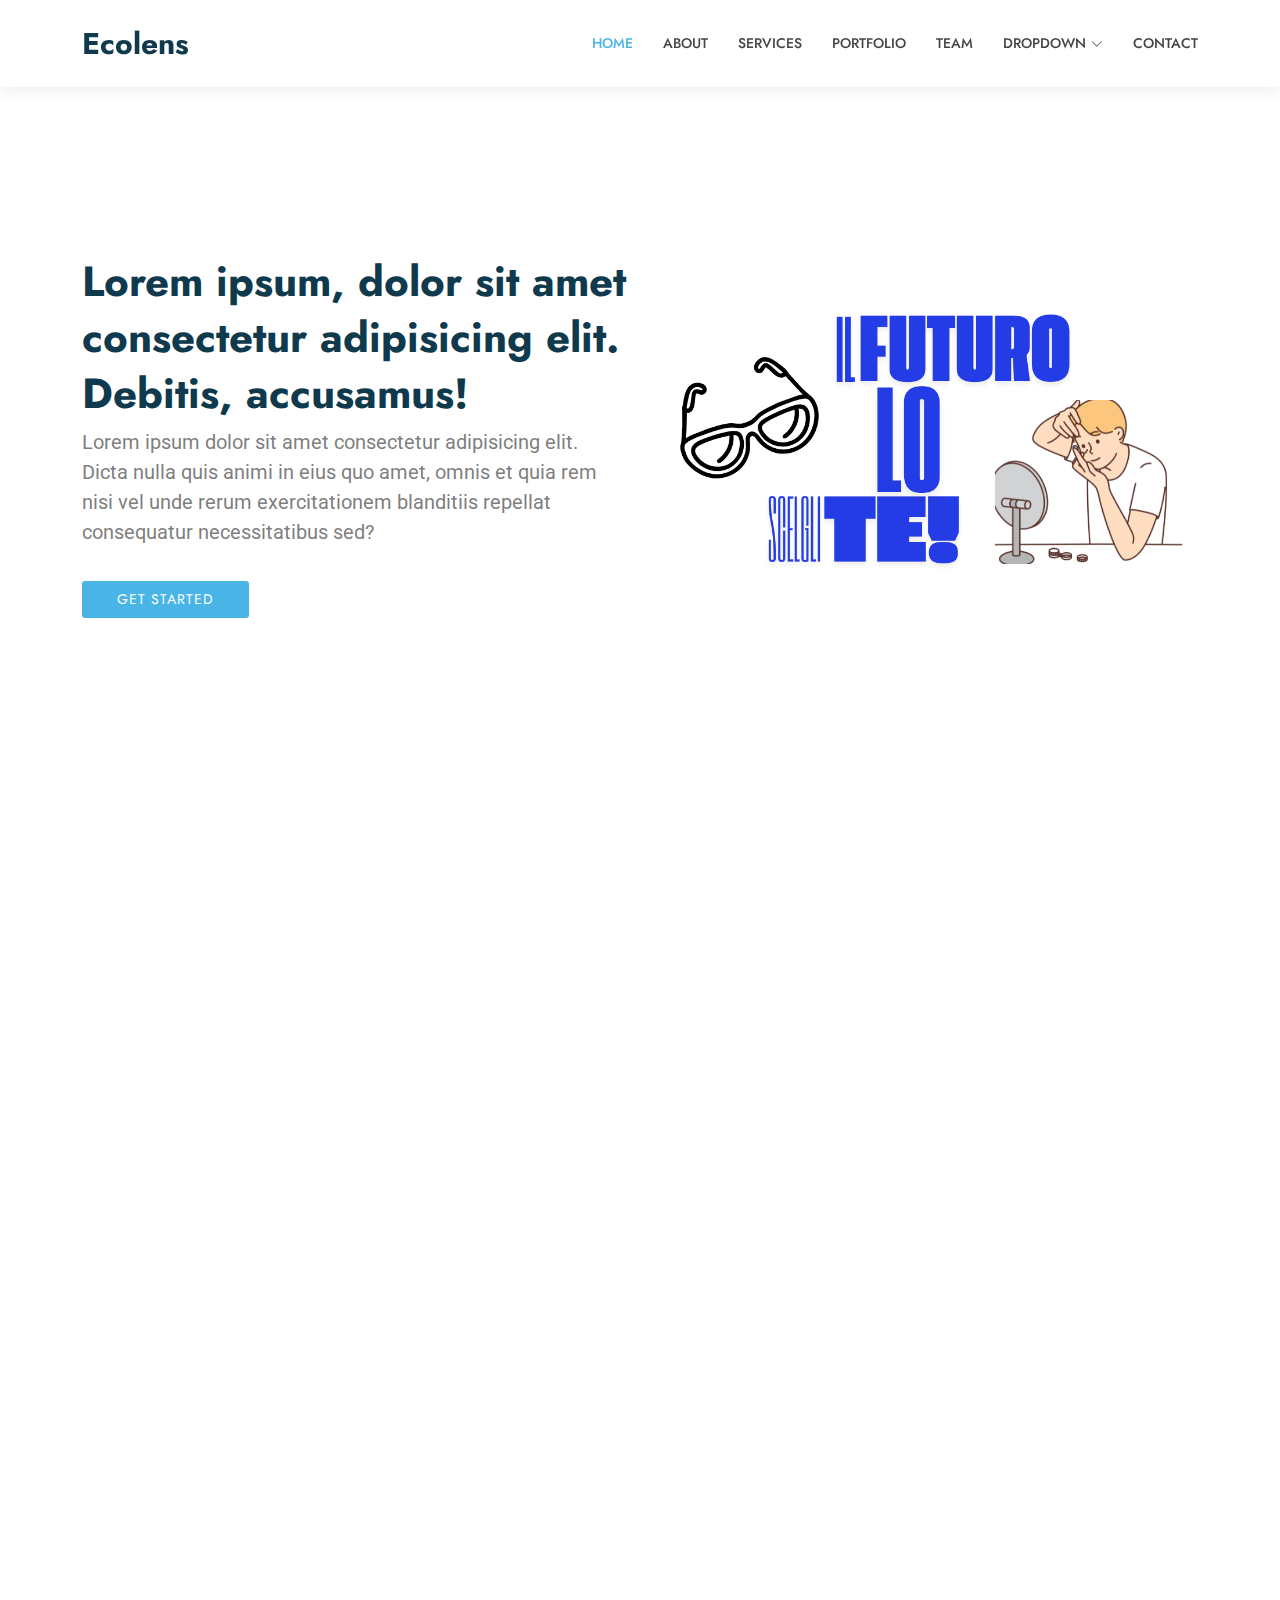
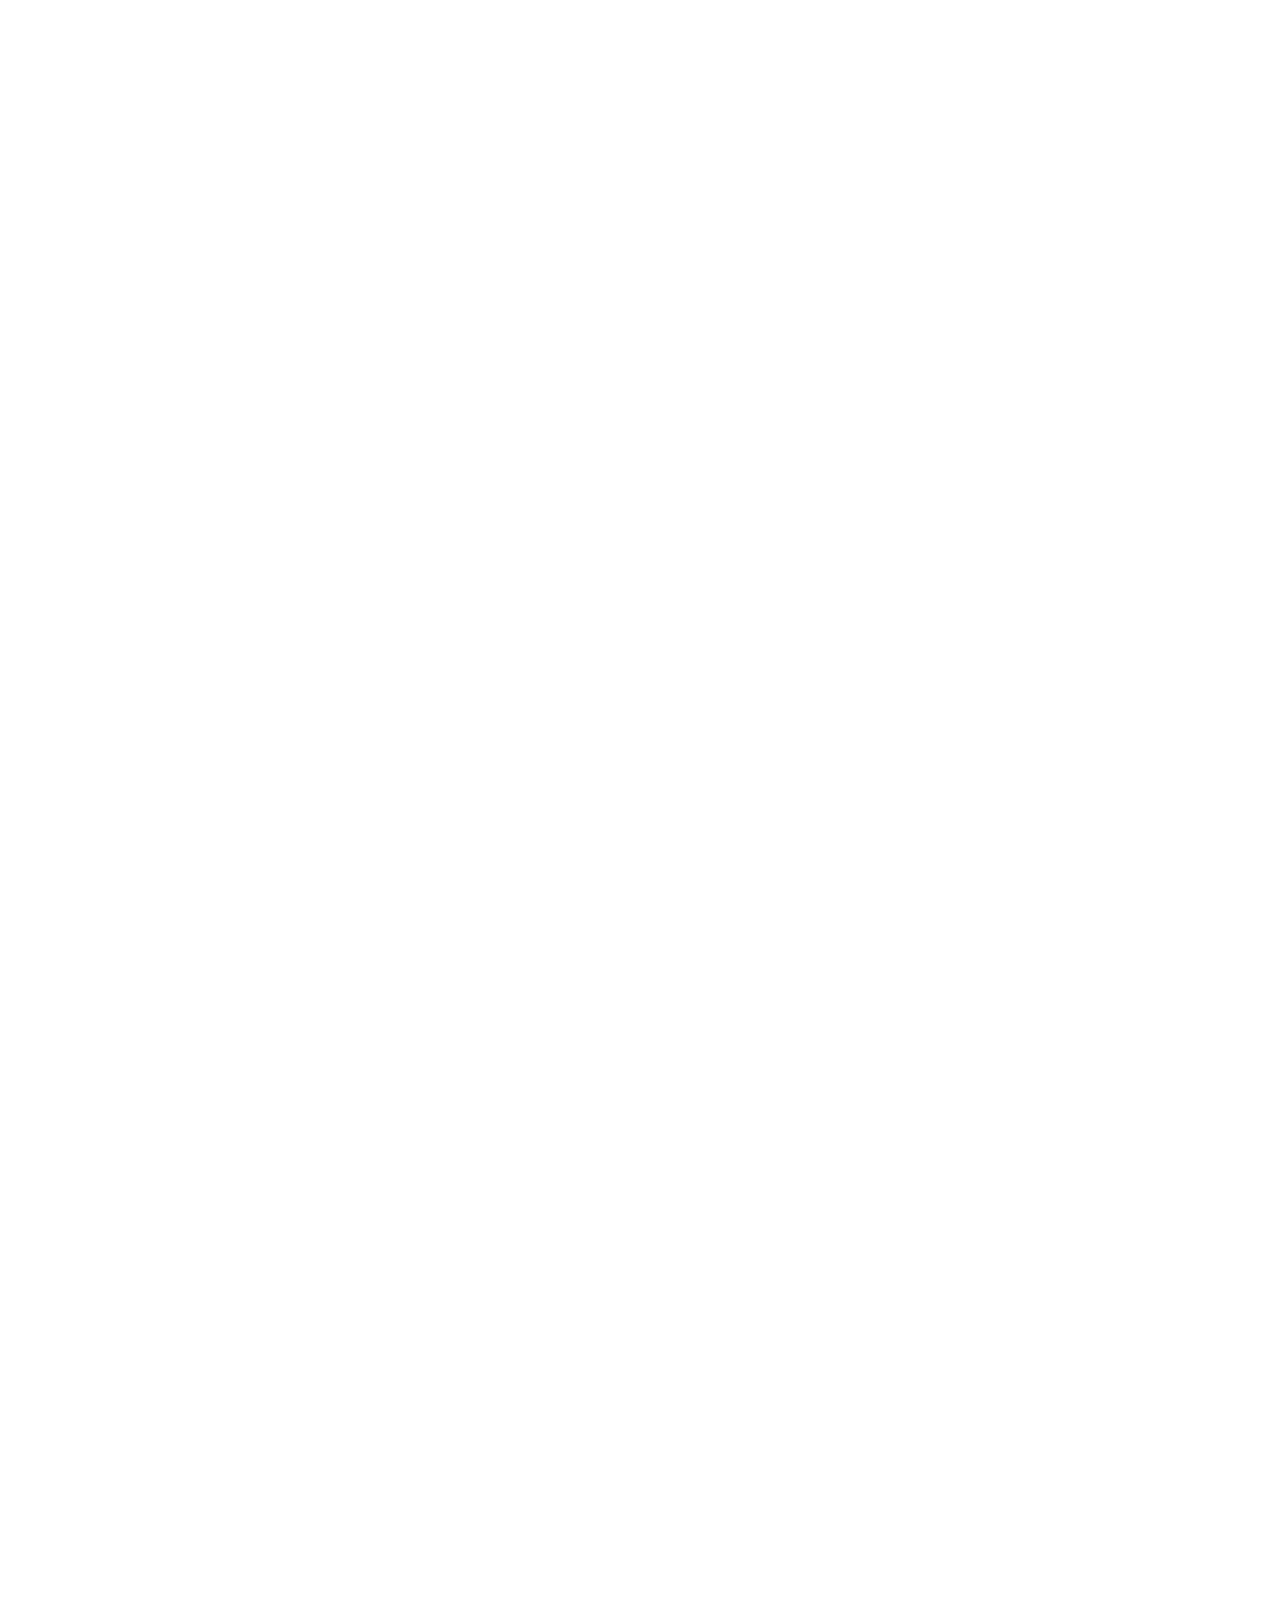
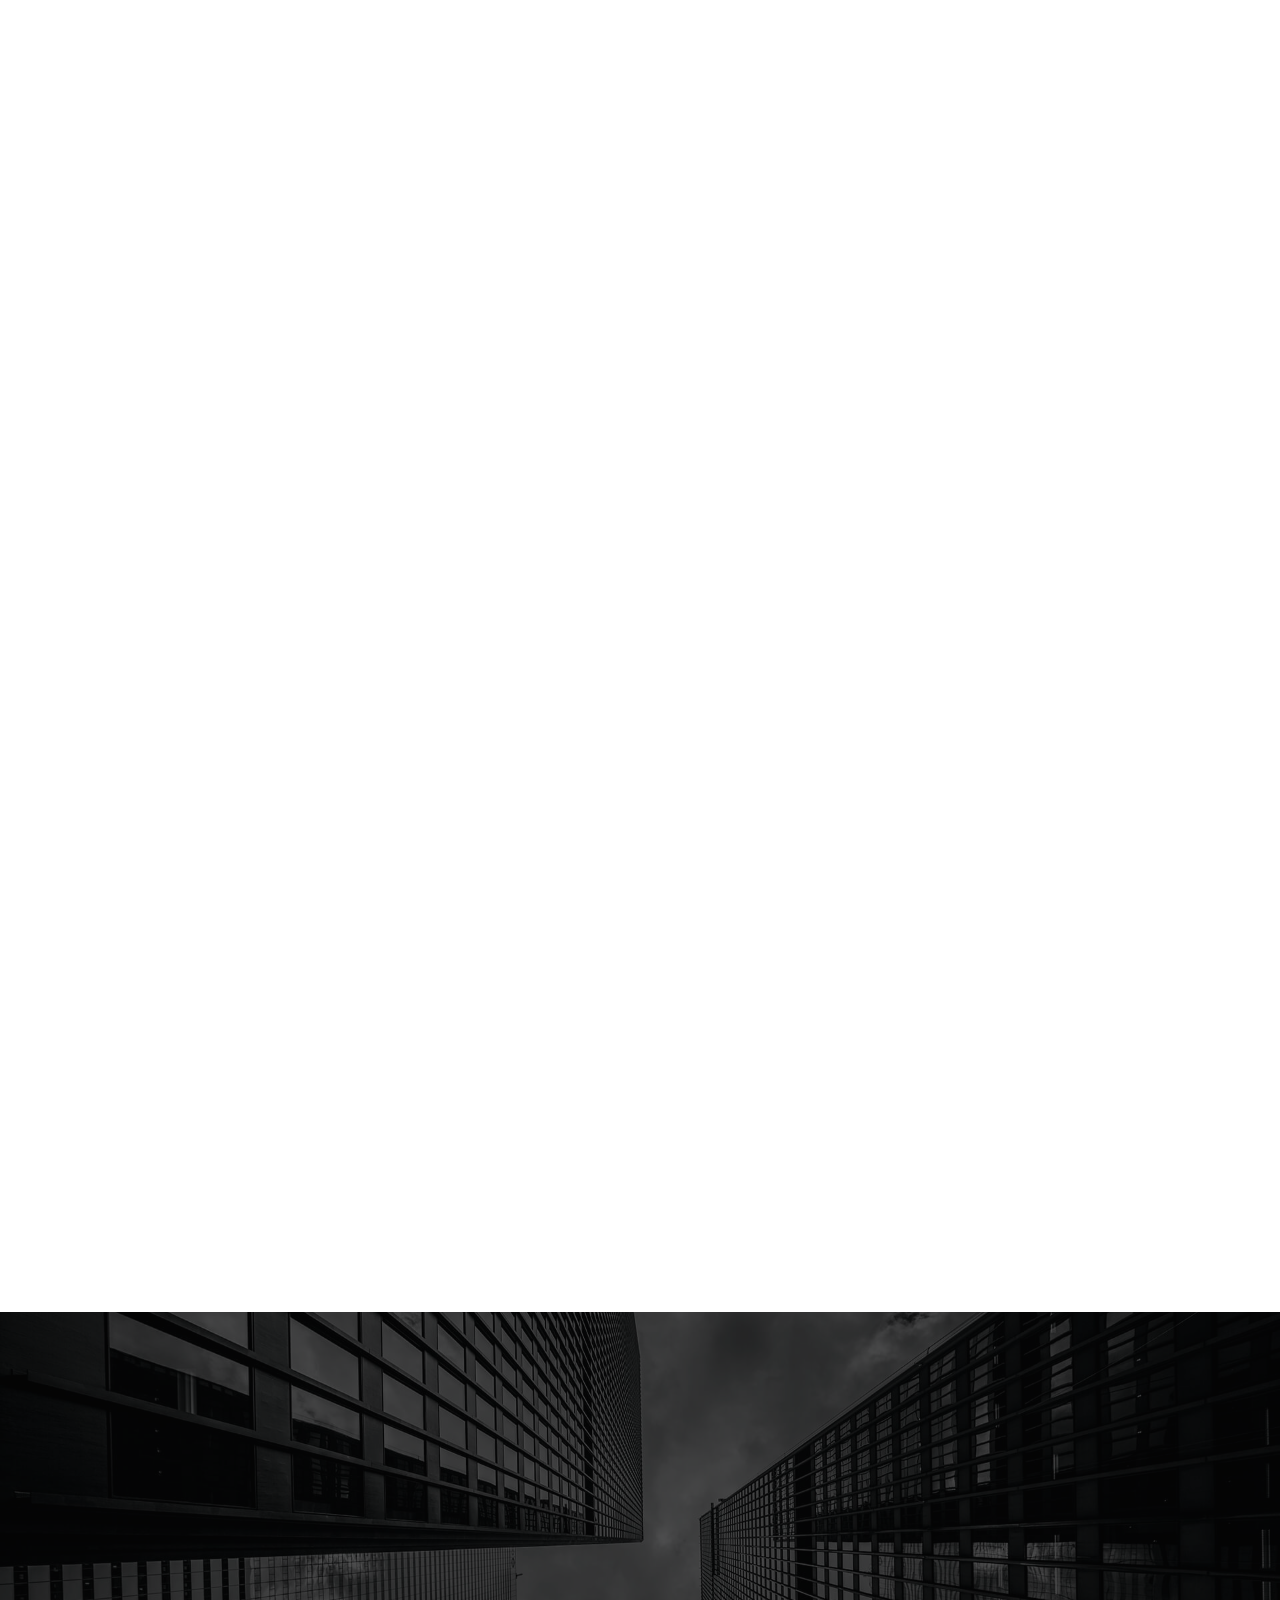
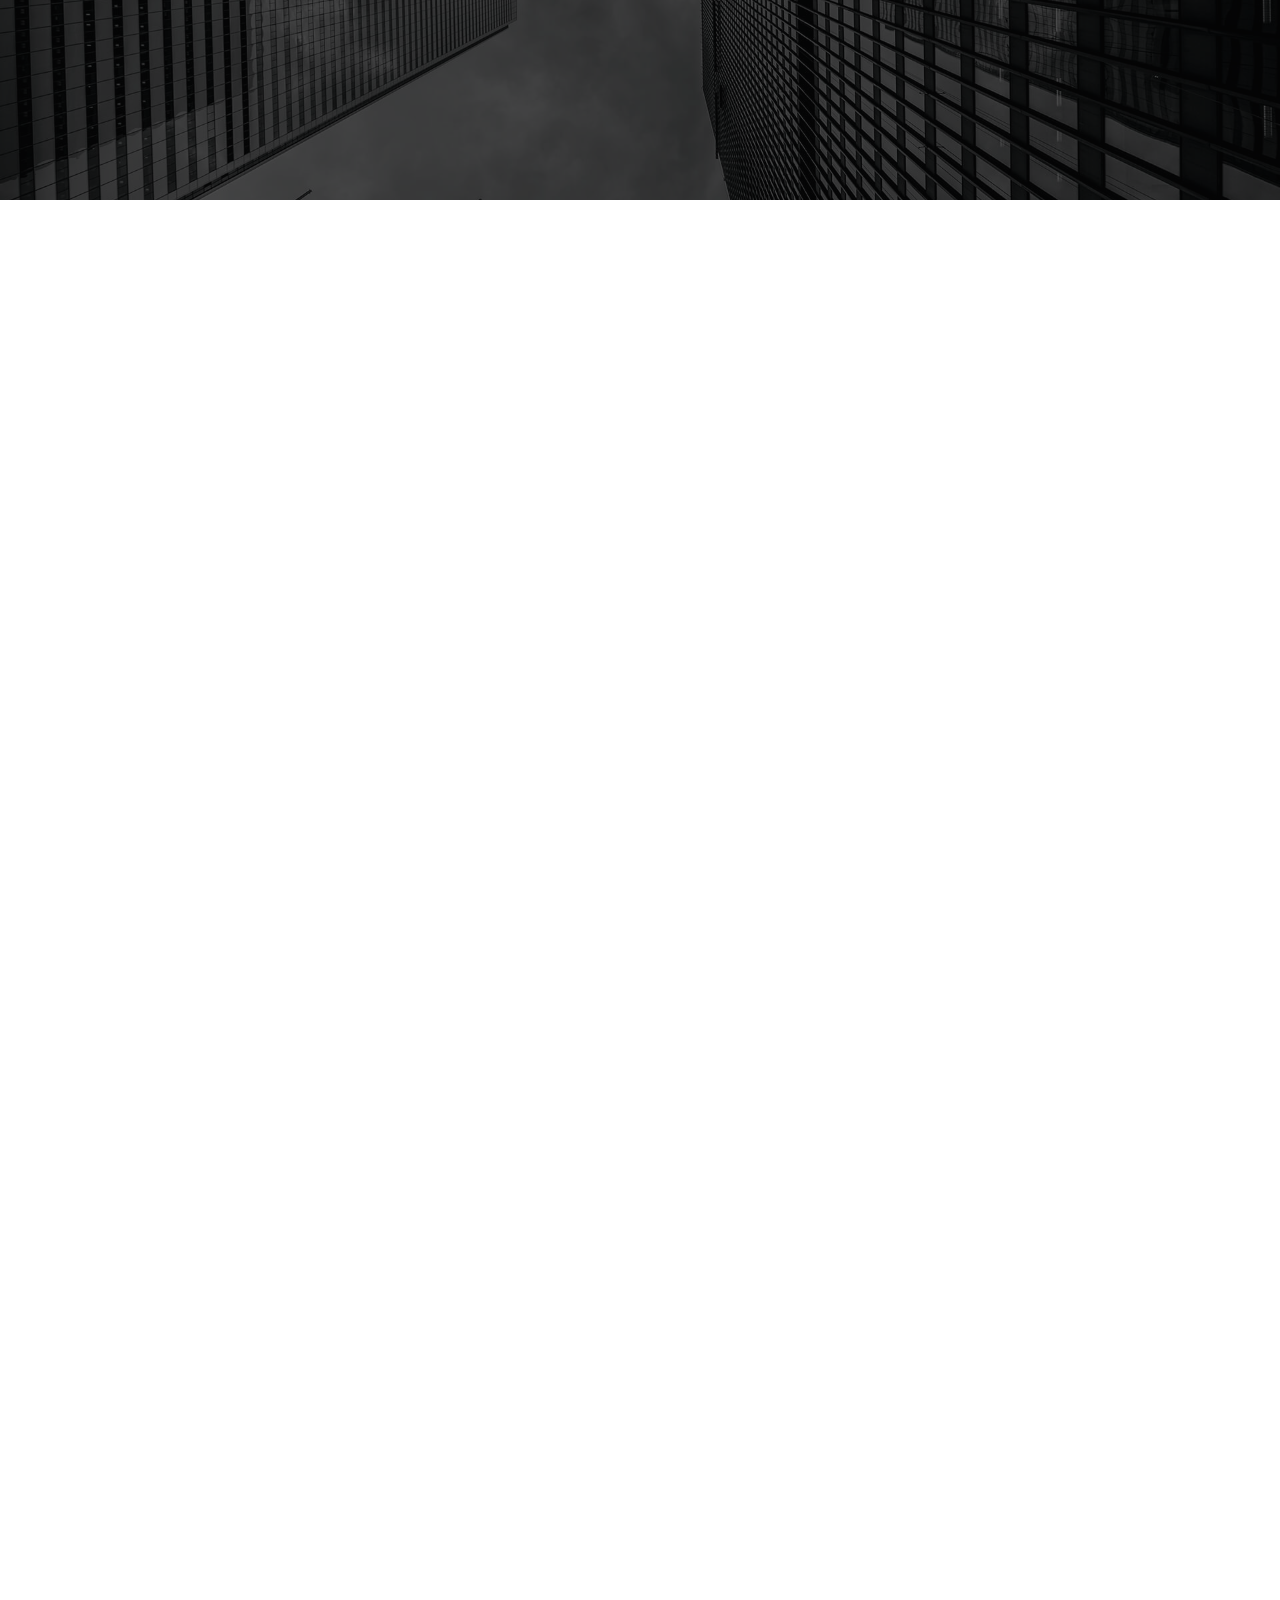
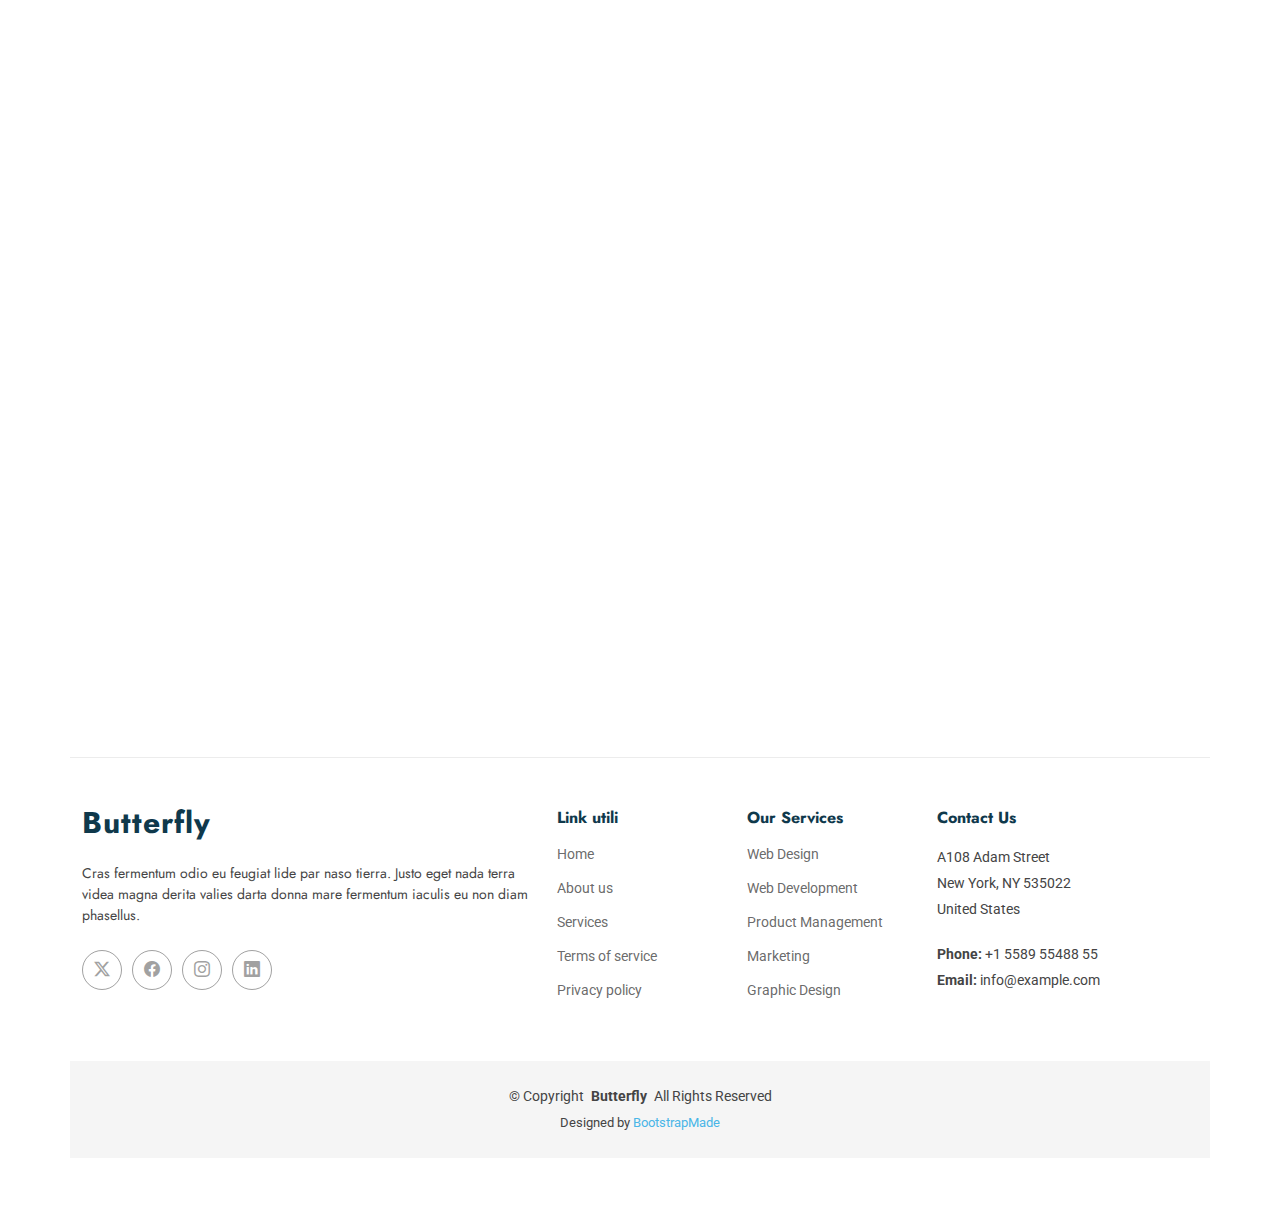
==== index.html @ f714692c "modifica destinazione" ====
<!DOCTYPE html>
<html lang="it">

<head>
  <meta charset="utf-8">
  <meta content="width=device-width, initial-scale=1.0" name="viewport">
  <title>Ecolens Keeper</title>
  <meta name="description" content="">
  <meta name="keywords" content="">

  <!-- Favicons -->
  <link href="assets/img/lenti.png" rel="icon">
  <link href="assets/img/apple-touch-icon.png" rel="apple-touch-icon">

  <!-- Fonts -->
  <link href="https://fonts.googleapis.com" rel="preconnect">
  <link href="https://fonts.gstatic.com" rel="preconnect" crossorigin>
  <link href="https://fonts.googleapis.com/css2?family=Roboto:ital,wght@0,100;0,300;0,400;0,500;0,700;0,900;1,100;1,300;1,400;1,500;1,700;1,900&family=Jost:ital,wght@0,100;0,200;0,300;0,400;0,500;0,600;0,700;0,800;0,900;1,100;1,200;1,300;1,400;1,500;1,600;1,700;1,800;1,900&display=swap" rel="stylesheet">

  <!-- Vendor CSS Files -->
  <link href="assets/vendor/bootstrap/css/bootstrap.min.css" rel="stylesheet">
  <link href="assets/vendor/bootstrap-icons/bootstrap-icons.css" rel="stylesheet">
  <link href="assets/vendor/aos/aos.css" rel="stylesheet">
  <link href="assets/vendor/glightbox/css/glightbox.min.css" rel="stylesheet">
  <link href="assets/vendor/swiper/swiper-bundle.min.css" rel="stylesheet">

  <!-- Main CSS File -->
  <link href="assets/css/main.css" rel="stylesheet">

  <!-- =======================================================
  * Template Name: Butterfly
  * Template URL: https://bootstrapmade.com/butterfly-free-bootstrap-theme/
  * Updated: Aug 07 2024 with Bootstrap v5.3.3
  * Author: BootstrapMade.com
  * License: https://bootstrapmade.com/license/
  ======================================================== -->

  
</head>

<body class="index-page">

  <header id="header" class="header d-flex align-items-center sticky-top">
    <div class="container-fluid container-xl position-relative d-flex align-items-center justify-content-between">

      <a href="index.html" class="logo d-flex align-items-center">
        <!-- img src="assets/img/ECOLENS (1000 x 1000 px).png" alt="" -->
        <!-- Uncomment the line below if you also wish to use text logo -->
        <h1 class="sitename">Ecolens</h1>
      </a>

      <nav id="navmenu" class="navmenu">
        <ul>
          <li><a href="#hero" class="active">Home</a></li>
          <li><a href="#about">About</a></li>
          <li><a href="#services">Services</a></li>
          <li><a href="#portfolio">Portfolio</a></li>
          <li><a href="#team">Team</a></li>
          <li class="dropdown"><a href="#"><span>Dropdown</span> <i class="bi bi-chevron-down toggle-dropdown"></i></a>
            <ul>
              <li><a href="#">Dropdown 1</a></li>
              <li class="dropdown"><a href="#"><span>Deep Dropdown</span> <i class="bi bi-chevron-down toggle-dropdown"></i></a>
                <ul>
                  <li><a href="#">Deep Dropdown 1</a></li>
                  <li><a href="#">Deep Dropdown 2</a></li>
                  <li><a href="#">Deep Dropdown 3</a></li>
                  <li><a href="#">Deep Dropdown 4</a></li>
                  <li><a href="#">Deep Dropdown 5</a></li>
                </ul>
              </li>
              <li><a href="#">Dropdown 2</a></li>
              <li><a href="#">Dropdown 3</a></li>
              <li><a href="#">Dropdown 4</a></li>
            </ul>
          </li>
          <li><a href="#contact">Contact</a></li>
        </ul>
        <i class="mobile-nav-toggle d-xl-none bi bi-list"></i>
      </nav>

    </div>
  </header>

  <main class="main">

    <!-- Hero Section -->
    <section id="hero" class="hero section light-background">

      <div class="container">
        <div class="row gy-4">
          <div class="col-lg-6 order-2 order-lg-1 d-flex flex-column justify-content-center text-center text-md-start" data-aos="fade-up">
            <img src="" alt="">
            <h2>Lorem ipsum, dolor sit amet consectetur adipisicing elit. Debitis, accusamus!</h2>
            <p>Lorem ipsum dolor sit amet consectetur adipisicing elit. Dicta nulla quis animi in eius quo amet, omnis et quia rem nisi vel unde rerum exercitationem blanditiis repellat consequatur necessitatibus sed?</p>
            <div class="d-flex mt-4 justify-content-center justify-content-md-start">
              <a href="#about" class="cta-btn">Get Started</a>
            </div>
          </div>
          <div class="col-lg-6 order-1 order-lg-2 hero-img" data-aos="zoom-out" data-aos-delay="100">
            <img src="assets/img/grafica1.png" class="img-fluid animated" alt="">
          </div>
        </div>
      </div>

    </section><!-- /Hero Section -->

    <!-- About Section -->
    <section id="about" class="about section">

      <div class="container">

        <div class="row gy-4">

          <div class="col-lg-6 position-relative" data-aos="fade-up" data-aos-delay="100">
            <img src="assets/img/about.jpg" class="img-fluid" alt="">
            <a href="https://www.youtube.com/watch?v=Y7f98aduVJ8" class="glightbox pulsating-play-btn"></a>
          </div>

          <div class="col-lg-6 ps-lg-4 content d-flex flex-column justify-content-center" data-aos="fade-up" data-aos-delay="200">
            <h3>About Us</h3>
            <p>
              Dolor iure expedita id fuga asperiores qui sunt consequatur minima. Quidem voluptas deleniti. Sit quia molestiae quia quas qui magnam itaque veritatis dolores. Corrupti totam ut eius incidunt reiciendis veritatis asperiores placeat.
            </p>
            <ul>
              <li>
                <i class="bi bi-chat-right-dots-fill"></i>
                <div>
                  <h5>Ullamco laboris nisi ut aliquip consequat</h5>
                  <p>Magni facilis facilis repellendus cum excepturi quaerat praesentium libre trade</p>
                </div>
              </li>
              <li>
                <i class="bi bi-handbag-fill"></i>
                <div>
                  <h5>Magnam soluta odio exercitationem reprehenderi</h5>
                  <p>Quo totam dolorum at pariatur aut distinctio dolorum laudantium illo direna pasata redi</p>
                </div>
              </li>
              <li>
                <i class="bi bi-plus-square-fill"></i>
                <div>
                  <h5>Voluptatem et qui exercitationem</h5>
                  <p>Et velit et eos maiores est tempora et quos dolorem autem tempora incidunt maxime veniam</p>
                </div>
              </li>
            </ul>
          </div>

        </div>

      </div>

    </section><!-- /About Section -->

    <!-- Stats Section -->
    <section id="stats" class="stats section light-background">

      <img src="assets/img/stats-bg.jpg" alt="" data-aos="fade-in">

      <div class="container position-relative" data-aos="fade-up" data-aos-delay="100">

        <div class="row gy-4">

          <div class="col-lg-3 col-md-6">
            <div class="stats-item text-center w-100 h-100">
              <span data-purecounter-start="0" data-purecounter-end="150000" data-purecounter-duration="1" class="purecounter"></span>
              <p>Lenti a contatto riciclate finora</p>
            </div>
          </div><!-- End Stats Item -->

          <div class="col-lg-3 col-md-6">
            <div class="stats-item text-center w-100 h-100">
              <span data-purecounter-start="0" data-purecounter-end="75" data-purecounter-duration="1" class="purecounter"></span>
              <p>Kg di plastica risparmiata</p>
            </div>
          </div><!-- End Stats Item -->

          <div class="col-lg-3 col-md-6">
            <div class="stats-item text-center w-100 h-100">
              <span data-purecounter-start="0" data-purecounter-end="50" data-purecounter-duration="1" class="purecounter"></span>
              <p>Kg di emissioni di CO₂ evitate</p>
            </div>
          </div><!-- End Stats Item -->

          <div class="col-lg-3 col-md-6">
            <div class="stats-item text-center w-100 h-100">
              <span data-purecounter-start="0" data-purecounter-end="2" data-purecounter-duration="1" class="purecounter"></span>
              <p>Progetti attivi Ecolens per salvaguardare il futuro</p>
            </div>
          </div><!-- End Stats Item -->

        </div>

      </div>

    </section><!-- /Stats Section -->

    <!-- Clients Section -->
    <section id="clients" class="clients section">

      <div class="container" data-aos="fade-up" data-aos-delay="100">

        <div class="row g-0 clients-wrap">

          <div class="col-xl-3 col-md-4 client-logo">
            <img src="assets/img/clients/client-1.png" class="img-fluid" alt="">
          </div><!-- End Client Item -->

          <div class="col-xl-3 col-md-4 client-logo">
            <img src="assets/img/clients/client-2.png" class="img-fluid" alt="">
          </div><!-- End Client Item -->

          <div class="col-xl-3 col-md-4 client-logo">
            <img src="assets/img/clients/client-3.png" class="img-fluid" alt="">
          </div><!-- End Client Item -->

          <div class="col-xl-3 col-md-4 client-logo">
            <img src="assets/img/clients/client-4.png" class="img-fluid" alt="">
          </div><!-- End Client Item -->

          <div class="col-xl-3 col-md-4 client-logo">
            <img src="assets/img/clients/client-5.png" class="img-fluid" alt="">
          </div><!-- End Client Item -->

          <div class="col-xl-3 col-md-4 client-logo">
            <img src="assets/img/clients/client-6.png" class="img-fluid" alt="">
          </div><!-- End Client Item -->

          <div class="col-xl-3 col-md-4 client-logo">
            <img src="assets/img/clients/client-7.png" class="img-fluid" alt="">
          </div><!-- End Client Item -->

          <div class="col-xl-3 col-md-4 client-logo">
            <img src="assets/img/clients/client-8.png" class="img-fluid" alt="">
          </div><!-- End Client Item -->

        </div>

      </div>

    </section><!-- /Clients Section -->

    <!-- Services Section -->
    <section id="services" class="services section light-background">

      <!-- Section Title -->
      <div class="container section-title" data-aos="fade-up">
        <h2>Services</h2>
        <p>Necessitatibus eius consequatur ex aliquid fuga eum quidem sint consectetur velit</p>
      </div><!-- End Section Title -->

      <div class="container">

        <div class="row gy-4">

          <div class="col-lg-4 col-md-6" data-aos="fade-up" data-aos-delay="100">
            <div class="service-item  position-relative">
              <div class="icon">
                <i class="bi bi-cash-stack" style="color: #0dcaf0;"></i>
              </div>
              <a href="service-details.html" class="stretched-link">
                <h3>Nesciunt Mete</h3>
              </a>
              <p>Provident nihil minus qui consequatur non omnis maiores. Eos accusantium minus dolores iure perferendis tempore et consequatur.</p>
            </div>
          </div><!-- End Service Item -->

          <div class="col-lg-4 col-md-6" data-aos="fade-up" data-aos-delay="200">
            <div class="service-item position-relative">
              <div class="icon">
                <i class="bi bi-calendar4-week" style="color: #fd7e14;"></i>
              </div>
              <a href="service-details.html" class="stretched-link">
                <h3>Eosle Commodi</h3>
              </a>
              <p>Ut autem aut autem non a. Sint sint sit facilis nam iusto sint. Libero corrupti neque eum hic non ut nesciunt dolorem.</p>
            </div>
          </div><!-- End Service Item -->

          <div class="col-lg-4 col-md-6" data-aos="fade-up" data-aos-delay="300">
            <div class="service-item position-relative">
              <div class="icon">
                <i class="bi bi-chat-text" style="color: #20c997;"></i>
              </div>
              <a href="service-details.html" class="stretched-link">
                <h3>Ledo Markt</h3>
              </a>
              <p>Ut excepturi voluptatem nisi sed. Quidem fuga consequatur. Minus ea aut. Vel qui id voluptas adipisci eos earum corrupti.</p>
            </div>
          </div><!-- End Service Item -->

          <div class="col-lg-4 col-md-6" data-aos="fade-up" data-aos-delay="400">
            <div class="service-item position-relative">
              <div class="icon">
                <i class="bi bi-credit-card-2-front" style="color: #df1529;"></i>
              </div>
              <a href="service-details.html" class="stretched-link">
                <h3>Asperiores Commodit</h3>
              </a>
              <p>Non et temporibus minus omnis sed dolor esse consequatur. Cupiditate sed error ea fuga sit provident adipisci neque.</p>
              <a href="service-details.html" class="stretched-link"></a>
            </div>
          </div><!-- End Service Item -->

          <div class="col-lg-4 col-md-6" data-aos="fade-up" data-aos-delay="500">
            <div class="service-item position-relative">
              <div class="icon">
                <i class="bi bi-globe" style="color: #6610f2;"></i>
              </div>
              <a href="service-details.html" class="stretched-link">
                <h3>Velit Doloremque</h3>
              </a>
              <p>Cumque et suscipit saepe. Est maiores autem enim facilis ut aut ipsam corporis aut. Sed animi at autem alias eius labore.</p>
              <a href="service-details.html" class="stretched-link"></a>
            </div>
          </div><!-- End Service Item -->

          <div class="col-lg-4 col-md-6" data-aos="fade-up" data-aos-delay="600">
            <div class="service-item position-relative">
              <div class="icon">
                <i class="bi bi-clock" style="color: #f3268c;"></i>
              </div>
              <a href="service-details.html" class="stretched-link">
                <h3>Dolori Architecto</h3>
              </a>
              <p>Hic molestias ea quibusdam eos. Fugiat enim doloremque aut neque non et debitis iure. Corrupti recusandae ducimus enim.</p>
              <a href="service-details.html" class="stretched-link"></a>
            </div>
          </div><!-- End Service Item -->

        </div>

      </div>

    </section><!-- /Services Section -->

    <!-- Portfolio Section -->
    <section id="portfolio" class="portfolio section">

      <!-- Section Title -->
      <div class="container section-title" data-aos="fade-up">
        <h2>Portfolio</h2>
        <p>Necessitatibus eius consequatur ex aliquid fuga eum quidem sint consectetur velit</p>
      </div><!-- End Section Title -->

      <div class="container">

        <div class="isotope-layout" data-default-filter="*" data-layout="masonry" data-sort="original-order">

          <ul class="portfolio-filters isotope-filters" data-aos="fade-up" data-aos-delay="100">
            <li data-filter="*" class="filter-active">All</li>
            <li data-filter=".filter-app">App</li>
            <li data-filter=".filter-product">Product</li>
            <li data-filter=".filter-branding">Branding</li>
            <li data-filter=".filter-books">Books</li>
          </ul><!-- End Portfolio Filters -->

          <div class="row gy-4 isotope-container" data-aos="fade-up" data-aos-delay="200">

            <div class="col-lg-4 col-md-6 portfolio-item isotope-item filter-app">
              <div class="portfolio-content h-100">
                <img src="assets/img/portfolio/app-1.jpg" class="img-fluid" alt="">
                <div class="portfolio-info">
                  <h4>App 1</h4>
                  <p>Lorem ipsum, dolor sit amet consectetur</p>
                  <a href="assets/img/portfolio/app-1.jpg" title="App 1" data-gallery="portfolio-gallery-app" class="glightbox preview-link"><i class="bi bi-zoom-in"></i></a>
                  <a href="portfolio-details.html" title="More Details" class="details-link"><i class="bi bi-link-45deg"></i></a>
                </div>
              </div>
            </div><!-- End Portfolio Item -->

            <div class="col-lg-4 col-md-6 portfolio-item isotope-item filter-product">
              <div class="portfolio-content h-100">
                <img src="assets/img/portfolio/product-1.jpg" class="img-fluid" alt="">
                <div class="portfolio-info">
                  <h4>Product 1</h4>
                  <p>Lorem ipsum, dolor sit amet consectetur</p>
                  <a href="assets/img/portfolio/product-1.jpg" title="Product 1" data-gallery="portfolio-gallery-product" class="glightbox preview-link"><i class="bi bi-zoom-in"></i></a>
                  <a href="portfolio-details.html" title="More Details" class="details-link"><i class="bi bi-link-45deg"></i></a>
                </div>
              </div>
            </div><!-- End Portfolio Item -->

            <div class="col-lg-4 col-md-6 portfolio-item isotope-item filter-branding">
              <div class="portfolio-content h-100">
                <img src="assets/img/portfolio/branding-1.jpg" class="img-fluid" alt="">
                <div class="portfolio-info">
                  <h4>Branding 1</h4>
                  <p>Lorem ipsum, dolor sit amet consectetur</p>
                  <a href="assets/img/portfolio/branding-1.jpg" title="Branding 1" data-gallery="portfolio-gallery-branding" class="glightbox preview-link"><i class="bi bi-zoom-in"></i></a>
                  <a href="portfolio-details.html" title="More Details" class="details-link"><i class="bi bi-link-45deg"></i></a>
                </div>
              </div>
            </div><!-- End Portfolio Item -->

            <div class="col-lg-4 col-md-6 portfolio-item isotope-item filter-books">
              <div class="portfolio-content h-100">
                <img src="assets/img/portfolio/books-1.jpg" class="img-fluid" alt="">
                <div class="portfolio-info">
                  <h4>Books 1</h4>
                  <p>Lorem ipsum, dolor sit amet consectetur</p>
                  <a href="assets/img/portfolio/books-1.jpg" title="Branding 1" data-gallery="portfolio-gallery-book" class="glightbox preview-link"><i class="bi bi-zoom-in"></i></a>
                  <a href="portfolio-details.html" title="More Details" class="details-link"><i class="bi bi-link-45deg"></i></a>
                </div>
              </div>
            </div><!-- End Portfolio Item -->

            <div class="col-lg-4 col-md-6 portfolio-item isotope-item filter-app">
              <div class="portfolio-content h-100">
                <img src="assets/img/portfolio/app-2.jpg" class="img-fluid" alt="">
                <div class="portfolio-info">
                  <h4>App 2</h4>
                  <p>Lorem ipsum, dolor sit amet consectetur</p>
                  <a href="assets/img/portfolio/app-2.jpg" title="App 2" data-gallery="portfolio-gallery-app" class="glightbox preview-link"><i class="bi bi-zoom-in"></i></a>
                  <a href="portfolio-details.html" title="More Details" class="details-link"><i class="bi bi-link-45deg"></i></a>
                </div>
              </div>
            </div><!-- End Portfolio Item -->

            <div class="col-lg-4 col-md-6 portfolio-item isotope-item filter-product">
              <div class="portfolio-content h-100">
                <img src="assets/img/portfolio/product-2.jpg" class="img-fluid" alt="">
                <div class="portfolio-info">
                  <h4>Product 2</h4>
                  <p>Lorem ipsum, dolor sit amet consectetur</p>
                  <a href="assets/img/portfolio/product-2.jpg" title="Product 2" data-gallery="portfolio-gallery-product" class="glightbox preview-link"><i class="bi bi-zoom-in"></i></a>
                  <a href="portfolio-details.html" title="More Details" class="details-link"><i class="bi bi-link-45deg"></i></a>
                </div>
              </div>
            </div><!-- End Portfolio Item -->

            <div class="col-lg-4 col-md-6 portfolio-item isotope-item filter-branding">
              <div class="portfolio-content h-100">
                <img src="assets/img/portfolio/branding-2.jpg" class="img-fluid" alt="">
                <div class="portfolio-info">
                  <h4>Branding 2</h4>
                  <p>Lorem ipsum, dolor sit amet consectetur</p>
                  <a href="assets/img/portfolio/branding-2.jpg" title="Branding 2" data-gallery="portfolio-gallery-branding" class="glightbox preview-link"><i class="bi bi-zoom-in"></i></a>
                  <a href="portfolio-details.html" title="More Details" class="details-link"><i class="bi bi-link-45deg"></i></a>
                </div>
              </div>
            </div><!-- End Portfolio Item -->

            <div class="col-lg-4 col-md-6 portfolio-item isotope-item filter-books">
              <div class="portfolio-content h-100">
                <img src="assets/img/portfolio/books-2.jpg" class="img-fluid" alt="">
                <div class="portfolio-info">
                  <h4>Books 2</h4>
                  <p>Lorem ipsum, dolor sit amet consectetur</p>
                  <a href="assets/img/portfolio/books-2.jpg" title="Branding 2" data-gallery="portfolio-gallery-book" class="glightbox preview-link"><i class="bi bi-zoom-in"></i></a>
                  <a href="portfolio-details.html" title="More Details" class="details-link"><i class="bi bi-link-45deg"></i></a>
                </div>
              </div>
            </div><!-- End Portfolio Item -->

            <div class="col-lg-4 col-md-6 portfolio-item isotope-item filter-app">
              <div class="portfolio-content h-100">
                <img src="assets/img/portfolio/app-3.jpg" class="img-fluid" alt="">
                <div class="portfolio-info">
                  <h4>App 3</h4>
                  <p>Lorem ipsum, dolor sit amet consectetur</p>
                  <a href="assets/img/portfolio/app-3.jpg" title="App 3" data-gallery="portfolio-gallery-app" class="glightbox preview-link"><i class="bi bi-zoom-in"></i></a>
                  <a href="portfolio-details.html" title="More Details" class="details-link"><i class="bi bi-link-45deg"></i></a>
                </div>
              </div>
            </div><!-- End Portfolio Item -->

            <div class="col-lg-4 col-md-6 portfolio-item isotope-item filter-product">
              <div class="portfolio-content h-100">
                <img src="assets/img/portfolio/product-3.jpg" class="img-fluid" alt="">
                <div class="portfolio-info">
                  <h4>Product 3</h4>
                  <p>Lorem ipsum, dolor sit amet consectetur</p>
                  <a href="assets/img/portfolio/product-3.jpg" title="Product 3" data-gallery="portfolio-gallery-product" class="glightbox preview-link"><i class="bi bi-zoom-in"></i></a>
                  <a href="portfolio-details.html" title="More Details" class="details-link"><i class="bi bi-link-45deg"></i></a>
                </div>
              </div>
            </div><!-- End Portfolio Item -->

            <div class="col-lg-4 col-md-6 portfolio-item isotope-item filter-branding">
              <div class="portfolio-content h-100">
                <img src="assets/img/portfolio/branding-3.jpg" class="img-fluid" alt="">
                <div class="portfolio-info">
                  <h4>Branding 3</h4>
                  <p>Lorem ipsum, dolor sit amet consectetur</p>
                  <a href="assets/img/portfolio/branding-3.jpg" title="Branding 2" data-gallery="portfolio-gallery-branding" class="glightbox preview-link"><i class="bi bi-zoom-in"></i></a>
                  <a href="portfolio-details.html" title="More Details" class="details-link"><i class="bi bi-link-45deg"></i></a>
                </div>
              </div>
            </div><!-- End Portfolio Item -->

            <div class="col-lg-4 col-md-6 portfolio-item isotope-item filter-books">
              <div class="portfolio-content h-100">
                <img src="assets/img/portfolio/books-3.jpg" class="img-fluid" alt="">
                <div class="portfolio-info">
                  <h4>Books 3</h4>
                  <p>Lorem ipsum, dolor sit amet consectetur</p>
                  <a href="assets/img/portfolio/books-3.jpg" title="Branding 3" data-gallery="portfolio-gallery-book" class="glightbox preview-link"><i class="bi bi-zoom-in"></i></a>
                  <a href="portfolio-details.html" title="More Details" class="details-link"><i class="bi bi-link-45deg"></i></a>
                </div>
              </div>
            </div><!-- End Portfolio Item -->

          </div><!-- End Portfolio Container -->

        </div>

      </div>

    </section><!-- /Portfolio Section -->

    <!-- Testimonials Section -->
    <section id="testimonials" class="testimonials section dark-background">

      <img src="assets/img/testimonials-bg.jpg" class="testimonials-bg" alt="">

      <div class="container" data-aos="fade-up" data-aos-delay="100">

        <div class="swiper init-swiper">
          <script type="application/json" class="swiper-config">
            {
              "loop": true,
              "speed": 600,
              "autoplay": {
                "delay": 5000
              },
              "slidesPerView": "auto",
              "pagination": {
                "el": ".swiper-pagination",
                "type": "bullets",
                "clickable": true
              }
            }
          </script>
          <div class="swiper-wrapper">

            <div class="swiper-slide">
              <div class="testimonial-item">
                <img src="assets/img/testimonials/testimonials-1.jpg" class="testimonial-img" alt="">
                <h3>Saul Goodman</h3>
                <h4>Ceo &amp; Founder</h4>
                <div class="stars">
                  <i class="bi bi-star-fill"></i><i class="bi bi-star-fill"></i><i class="bi bi-star-fill"></i><i class="bi bi-star-fill"></i><i class="bi bi-star-fill"></i>
                </div>
                <p>
                  <i class="bi bi-quote quote-icon-left"></i>
                  <span>Proin iaculis purus consequat sem cure digni ssim donec porttitora entum suscipit rhoncus. Accusantium quam, ultricies eget id, aliquam eget nibh et. Maecen aliquam, risus at semper.</span>
                  <i class="bi bi-quote quote-icon-right"></i>
                </p>
              </div>
            </div><!-- End testimonial item -->

            <div class="swiper-slide">
              <div class="testimonial-item">
                <img src="assets/img/testimonials/testimonials-2.jpg" class="testimonial-img" alt="">
                <h3>Sara Wilsson</h3>
                <h4>Designer</h4>
                <div class="stars">
                  <i class="bi bi-star-fill"></i><i class="bi bi-star-fill"></i><i class="bi bi-star-fill"></i><i class="bi bi-star-fill"></i><i class="bi bi-star-fill"></i>
                </div>
                <p>
                  <i class="bi bi-quote quote-icon-left"></i>
                  <span>Export tempor illum tamen malis malis eram quae irure esse labore quem cillum quid cillum eram malis quorum velit fore eram velit sunt aliqua noster fugiat irure amet legam anim culpa.</span>
                  <i class="bi bi-quote quote-icon-right"></i>
                </p>
              </div>
            </div><!-- End testimonial item -->

            <div class="swiper-slide">
              <div class="testimonial-item">
                <img src="assets/img/testimonials/testimonials-3.jpg" class="testimonial-img" alt="">
                <h3>Jena Karlis</h3>
                <h4>Store Owner</h4>
                <div class="stars">
                  <i class="bi bi-star-fill"></i><i class="bi bi-star-fill"></i><i class="bi bi-star-fill"></i><i class="bi bi-star-fill"></i><i class="bi bi-star-fill"></i>
                </div>
                <p>
                  <i class="bi bi-quote quote-icon-left"></i>
                  <span>Enim nisi quem export duis labore cillum quae magna enim sint quorum nulla quem veniam duis minim tempor labore quem eram duis noster aute amet eram fore quis sint minim.</span>
                  <i class="bi bi-quote quote-icon-right"></i>
                </p>
              </div>
            </div><!-- End testimonial item -->

            <div class="swiper-slide">
              <div class="testimonial-item">
                <img src="assets/img/testimonials/testimonials-4.jpg" class="testimonial-img" alt="">
                <h3>Matt Brandon</h3>
                <h4>Freelancer</h4>
                <div class="stars">
                  <i class="bi bi-star-fill"></i><i class="bi bi-star-fill"></i><i class="bi bi-star-fill"></i><i class="bi bi-star-fill"></i><i class="bi bi-star-fill"></i>
                </div>
                <p>
                  <i class="bi bi-quote quote-icon-left"></i>
                  <span>Fugiat enim eram quae cillum dolore dolor amet nulla culpa multos export minim fugiat minim velit minim dolor enim duis veniam ipsum anim magna sunt elit fore quem dolore labore illum veniam.</span>
                  <i class="bi bi-quote quote-icon-right"></i>
                </p>
              </div>
            </div><!-- End testimonial item -->

            <div class="swiper-slide">
              <div class="testimonial-item">
                <img src="assets/img/testimonials/testimonials-5.jpg" class="testimonial-img" alt="">
                <h3>John Larson</h3>
                <h4>Entrepreneur</h4>
                <div class="stars">
                  <i class="bi bi-star-fill"></i><i class="bi bi-star-fill"></i><i class="bi bi-star-fill"></i><i class="bi bi-star-fill"></i><i class="bi bi-star-fill"></i>
                </div>
                <p>
                  <i class="bi bi-quote quote-icon-left"></i>
                  <span>Quis quorum aliqua sint quem legam fore sunt eram irure aliqua veniam tempor noster veniam enim culpa labore duis sunt culpa nulla illum cillum fugiat legam esse veniam culpa fore nisi cillum quid.</span>
                  <i class="bi bi-quote quote-icon-right"></i>
                </p>
              </div>
            </div><!-- End testimonial item -->

          </div>
          <div class="swiper-pagination"></div>
        </div>

      </div>

    </section><!-- /Testimonials Section -->

    <!-- Team Section -->
    <section id="team" class="team section">

      <!-- Section Title -->
      <div class="container section-title" data-aos="fade-up">
        <h2>Team</h2>
        <p>Necessitatibus eius consequatur ex aliquid fuga eum quidem sint consectetur velit</p>
      </div><!-- End Section Title -->

      <div class="container">

        <div class="row gy-4">

          <div class="col-lg-3 col-md-6" data-aos="fade-up" data-aos-delay="100">
            <div class="member">
              <img src="assets/img/team/team-1.jpg" class="img-fluid" alt="">
              <div class="member-info">
                <div class="member-info-content">
                  <h4>Walter White</h4>
                  <span>Chief Executive Officer</span>
                  <div class="social">
                    <a href=""><i class="bi bi-twitter-x"></i></a>
                    <a href=""><i class="bi bi-facebook"></i></a>
                    <a href=""><i class="bi bi-instagram"></i></a>
                    <a href=""><i class="bi bi-linkedin"></i></a>
                  </div>
                </div>
              </div>
            </div>
          </div><!-- End Team Member -->

          <div class="col-lg-3 col-md-6" data-aos="fade-up" data-aos-delay="200">
            <div class="member">
              <img src="assets/img/team/team-2.jpg" class="img-fluid" alt="">
              <div class="member-info">
                <div class="member-info-content">
                  <h4>Sarah Jhonson</h4>
                  <span>Product Manager</span>
                  <div class="social">
                    <a href=""><i class="bi bi-twitter-x"></i></a>
                    <a href=""><i class="bi bi-facebook"></i></a>
                    <a href=""><i class="bi bi-instagram"></i></a>
                    <a href=""><i class="bi bi-linkedin"></i></a>
                  </div>
                </div>
              </div>
            </div>
          </div><!-- End Team Member -->

          <div class="col-lg-3 col-md-6" data-aos="fade-up" data-aos-delay="300">
            <div class="member">
              <img src="assets/img/team/team-3.jpg" class="img-fluid" alt="">
              <div class="member-info">
                <div class="member-info-content">
                  <h4>William Anderson</h4>
                  <span>CTO</span>
                  <div class="social">
                    <a href=""><i class="bi bi-twitter-x"></i></a>
                    <a href=""><i class="bi bi-facebook"></i></a>
                    <a href=""><i class="bi bi-instagram"></i></a>
                    <a href=""><i class="bi bi-linkedin"></i></a>
                  </div>
                </div>
              </div>
            </div>
          </div><!-- End Team Member -->

          <div class="col-lg-3 col-md-6" data-aos="fade-up" data-aos-delay="400">
            <div class="member">
              <img src="assets/img/team/team-4.jpg" class="img-fluid" alt="">
              <div class="member-info">
                <div class="member-info-content">
                  <h4>Amanda Jepson</h4>
                  <span>Accountant</span>
                  <div class="social">
                    <a href=""><i class="bi bi-twitter-x"></i></a>
                    <a href=""><i class="bi bi-facebook"></i></a>
                    <a href=""><i class="bi bi-instagram"></i></a>
                    <a href=""><i class="bi bi-linkedin"></i></a>
                  </div>
                </div>
              </div>
            </div>
          </div><!-- End Team Member -->

        </div>

      </div>

    </section><!-- /Team Section -->

    <!-- Gallery Section -->
    <section id="gallery" class="gallery section">

      <!-- Section Title -->
      <div class="container section-title" data-aos="fade-up">
        <h2>Gallery</h2>
        <p>Necessitatibus eius consequatur ex aliquid fuga eum quidem sint consectetur velit</p>
      </div><!-- End Section Title -->

      <div class="container-fluid" data-aos="fade-up" data-aos-delay="100">

        <div class="row g-0">

          <div class="col-lg-3 col-md-4">
            <div class="gallery-item">
              <a href="assets/img/gallery/gallery-1.jpg" class="glightbox" data-gallery="images-gallery">
                <img src="assets/img/gallery/gallery-1.jpg" alt="" class="img-fluid">
              </a>
            </div>
          </div><!-- End Gallery Item -->

          <div class="col-lg-3 col-md-4">
            <div class="gallery-item">
              <a href="assets/img/gallery/gallery-2.jpg" class="glightbox" data-gallery="images-gallery">
                <img src="assets/img/gallery/gallery-2.jpg" alt="" class="img-fluid">
              </a>
            </div>
          </div><!-- End Gallery Item -->

          <div class="col-lg-3 col-md-4">
            <div class="gallery-item">
              <a href="assets/img/gallery/gallery-3.jpg" class="glightbox" data-gallery="images-gallery">
                <img src="assets/img/gallery/gallery-3.jpg" alt="" class="img-fluid">
              </a>
            </div>
          </div><!-- End Gallery Item -->

          <div class="col-lg-3 col-md-4">
            <div class="gallery-item">
              <a href="assets/img/gallery/gallery-4.jpg" class="glightbox" data-gallery="images-gallery">
                <img src="assets/img/gallery/gallery-4.jpg" alt="" class="img-fluid">
              </a>
            </div>
          </div><!-- End Gallery Item -->

          <div class="col-lg-3 col-md-4">
            <div class="gallery-item">
              <a href="assets/img/gallery/gallery-5.jpg" class="glightbox" data-gallery="images-gallery">
                <img src="assets/img/gallery/gallery-5.jpg" alt="" class="img-fluid">
              </a>
            </div>
          </div><!-- End Gallery Item -->

          <div class="col-lg-3 col-md-4">
            <div class="gallery-item">
              <a href="assets/img/gallery/gallery-6.jpg" class="glightbox" data-gallery="images-gallery">
                <img src="assets/img/gallery/gallery-6.jpg" alt="" class="img-fluid">
              </a>
            </div>
          </div><!-- End Gallery Item -->

          <div class="col-lg-3 col-md-4">
            <div class="gallery-item">
              <a href="assets/img/gallery/gallery-7.jpg" class="glightbox" data-gallery="images-gallery">
                <img src="assets/img/gallery/gallery-7.jpg" alt="" class="img-fluid">
              </a>
            </div>
          </div><!-- End Gallery Item -->

          <div class="col-lg-3 col-md-4">
            <div class="gallery-item">
              <a href="assets/img/gallery/gallery-8.jpg" class="glightbox" data-gallery="images-gallery">
                <img src="assets/img/gallery/gallery-8.jpg" alt="" class="img-fluid">
              </a>
            </div>
          </div><!-- End Gallery Item -->

        </div>

      </div>

    </section><!-- /Gallery Section -->

    <!-- Contact Section -->
    <section id="contact" class="contact section">

      <!-- Section Title -->
      <div class="container section-title" data-aos="fade-up">
        <h2>Contact</h2>
        <p>Necessitatibus eius consequatur ex aliquid fuga eum quidem sint consectetur velit</p>
      </div><!-- End Section Title -->

      <div class="container" data-aos="fade-up" data-aos-delay="100">
        
        <div class="mb-4" data-aos="fade-up" data-aos-delay="200">
          <iframe style="border:0; width: 100%; height: 270px;" src="https://www.google.com/maps/embed?pb=!1m18!1m12!1m3!1d5578.0257673659125!2d9.591616975966376!3d45.650563020985274!2m3!1f0!2f0!3f0!3m2!1i1024!2i768!4f13.1!3m3!1m2!1s0x47814df4fc8f0bd7%3A0x24a5cf8293b89f3c!2sITI%20Guglielmo%20Marconi!5e0!3m2!1sit!2sit!4v1736764806986!5m2!1sit!2sit" width="600" height="450" style="border:0;" allowfullscreen="" loading="lazy" referrerpolicy="no-referrer-when-downgrade"></iframe>
        </div><!-- End Google Maps -->

        <div class="row gy-4">

          <div class="col-lg-4">
            <div class="info-item d-flex" data-aos="fade-up" data-aos-delay="300">
              <i class="bi bi-geo-alt flex-shrink-0"></i>
              <div>
                <h3>Indirizzo</h3>
                <p>Via Giuseppe Verdi 60, Dalmine (BG)</p>
              </div>
            </div><!-- End Info Item -->

            <div class="info-item d-flex" data-aos="fade-up" data-aos-delay="400">
              <i class="bi bi-telephone flex-shrink-0"></i>
              <div>
                <h3>Chiamaci</h3>
                <p>+39 3291266557</p>
              </div>
            </div><!-- End Info Item -->

            <div class="info-item d-flex" data-aos="fade-up" data-aos-delay="500">
              <i class="bi bi-envelope flex-shrink-0"></i>
              <div>
                <h3>Email Us</h3>
                <p>info@example.com</p>
              </div>
            </div><!-- End Info Item -->

          </div>

          <div class="col-lg-8">
            <form action="forms/contact.php" method="post" class="php-email-form" data-aos="fade-up" data-aos-delay="200">
              <div class="row gy-4">

                <div class="col-md-6">
                  <input type="text" name="name" class="form-control" placeholder="Your Name" required="">
                </div>

                <div class="col-md-6 ">
                  <input type="email" class="form-control" name="email" placeholder="Your Email" required="">
                </div>

                <div class="col-md-12">
                  <input type="text" class="form-control" name="subject" placeholder="Subject" required="">
                </div>

                <div class="col-md-12">
                  <textarea class="form-control" name="message" rows="6" placeholder="Message" required=""></textarea>
                </div>

                <div class="col-md-12 text-center">
                  <div class="loading">Loading</div>
                  <div class="error-message"></div>
                  <div class="sent-message">Your message has been sent. Thank you!</div>

                  <button type="submit">Send Message</button>
                </div>

              </div>
            </form>
          </div><!-- End Contact Form -->

        </div>

      </div>

    </section><!-- /Contact Section -->

  </main>

  <footer id="footer" class="footer">

    <div class="container footer-top">
      <div class="row gy-4">
        <div class="col-lg-5 col-md-12 footer-about">
          <a href="index.html" class="logo d-flex align-items-center">
            <span class="sitename">Butterfly</span>
          </a>
          <p>Cras fermentum odio eu feugiat lide par naso tierra. Justo eget nada terra videa magna derita valies darta donna mare fermentum iaculis eu non diam phasellus.</p>
          <div class="social-links d-flex mt-4">
            <a href=""><i class="bi bi-twitter-x"></i></a>
            <a href=""><i class="bi bi-facebook"></i></a>
            <a href=""><i class="bi bi-instagram"></i></a>
            <a href=""><i class="bi bi-linkedin"></i></a>
          </div>
        </div>

        <div class="col-lg-2 col-6 footer-links">
          <h4>Link utili</h4>
          <ul>
            <li><a href="#">Home</a></li>
            <li><a href="#">About us</a></li>
            <li><a href="#">Services</a></li>
            <li><a href="#">Terms of service</a></li>
            <li><a href="#">Privacy policy</a></li>
          </ul>
        </div>

        <div class="col-lg-2 col-6 footer-links">
          <h4>Our Services</h4>
          <ul>
            <li><a href="#">Web Design</a></li>
            <li><a href="#">Web Development</a></li>
            <li><a href="#">Product Management</a></li>
            <li><a href="#">Marketing</a></li>
            <li><a href="#">Graphic Design</a></li>
          </ul>
        </div>

        <div class="col-lg-3 col-md-12 footer-contact text-center text-md-start">
          <h4>Contact Us</h4>
          <p>A108 Adam Street</p>
          <p>New York, NY 535022</p>
          <p>United States</p>
          <p class="mt-4"><strong>Phone:</strong> <span>+1 5589 55488 55</span></p>
          <p><strong>Email:</strong> <span>info@example.com</span></p>
        </div>

      </div>
    </div>

    <div class="container copyright text-center mt-4">
      <p>© <span>Copyright</span> <strong class="px-1 sitename">Butterfly</strong> <span>All Rights Reserved</span></p>
      <div class="credits">
        <!-- All the links in the footer should remain intact. -->
        <!-- You can delete the links only if you've purchased the pro version. -->
        <!-- Licensing information: https://bootstrapmade.com/license/ -->
        <!-- Purchase the pro version with working PHP/AJAX contact form: [buy-url] -->
        Designed by <a href="https://bootstrapmade.com/">BootstrapMade</a>
      </div>
    </div>

  </footer>

  <!-- Scroll Top -->
  <a href="#" id="scroll-top" class="scroll-top d-flex align-items-center justify-content-center"><i class="bi bi-arrow-up-short"></i></a>

  <!-- Preloader -->
  <div id="preloader"></div>

  <!-- Vendor JS Files -->
  <script src="assets/vendor/bootstrap/js/bootstrap.bundle.min.js"></script>
  <script src="assets/vendor/php-email-form/validate.js"></script>
  <script src="assets/vendor/aos/aos.js"></script>
  <script src="assets/vendor/glightbox/js/glightbox.min.js"></script>
  <script src="assets/vendor/purecounter/purecounter_vanilla.js"></script>
  <script src="assets/vendor/imagesloaded/imagesloaded.pkgd.min.js"></script>
  <script src="assets/vendor/isotope-layout/isotope.pkgd.min.js"></script>
  <script src="assets/vendor/swiper/swiper-bundle.min.js"></script>

  <!-- Main JS File -->
  <script src="assets/js/main.js"></script>

</body>

</html>
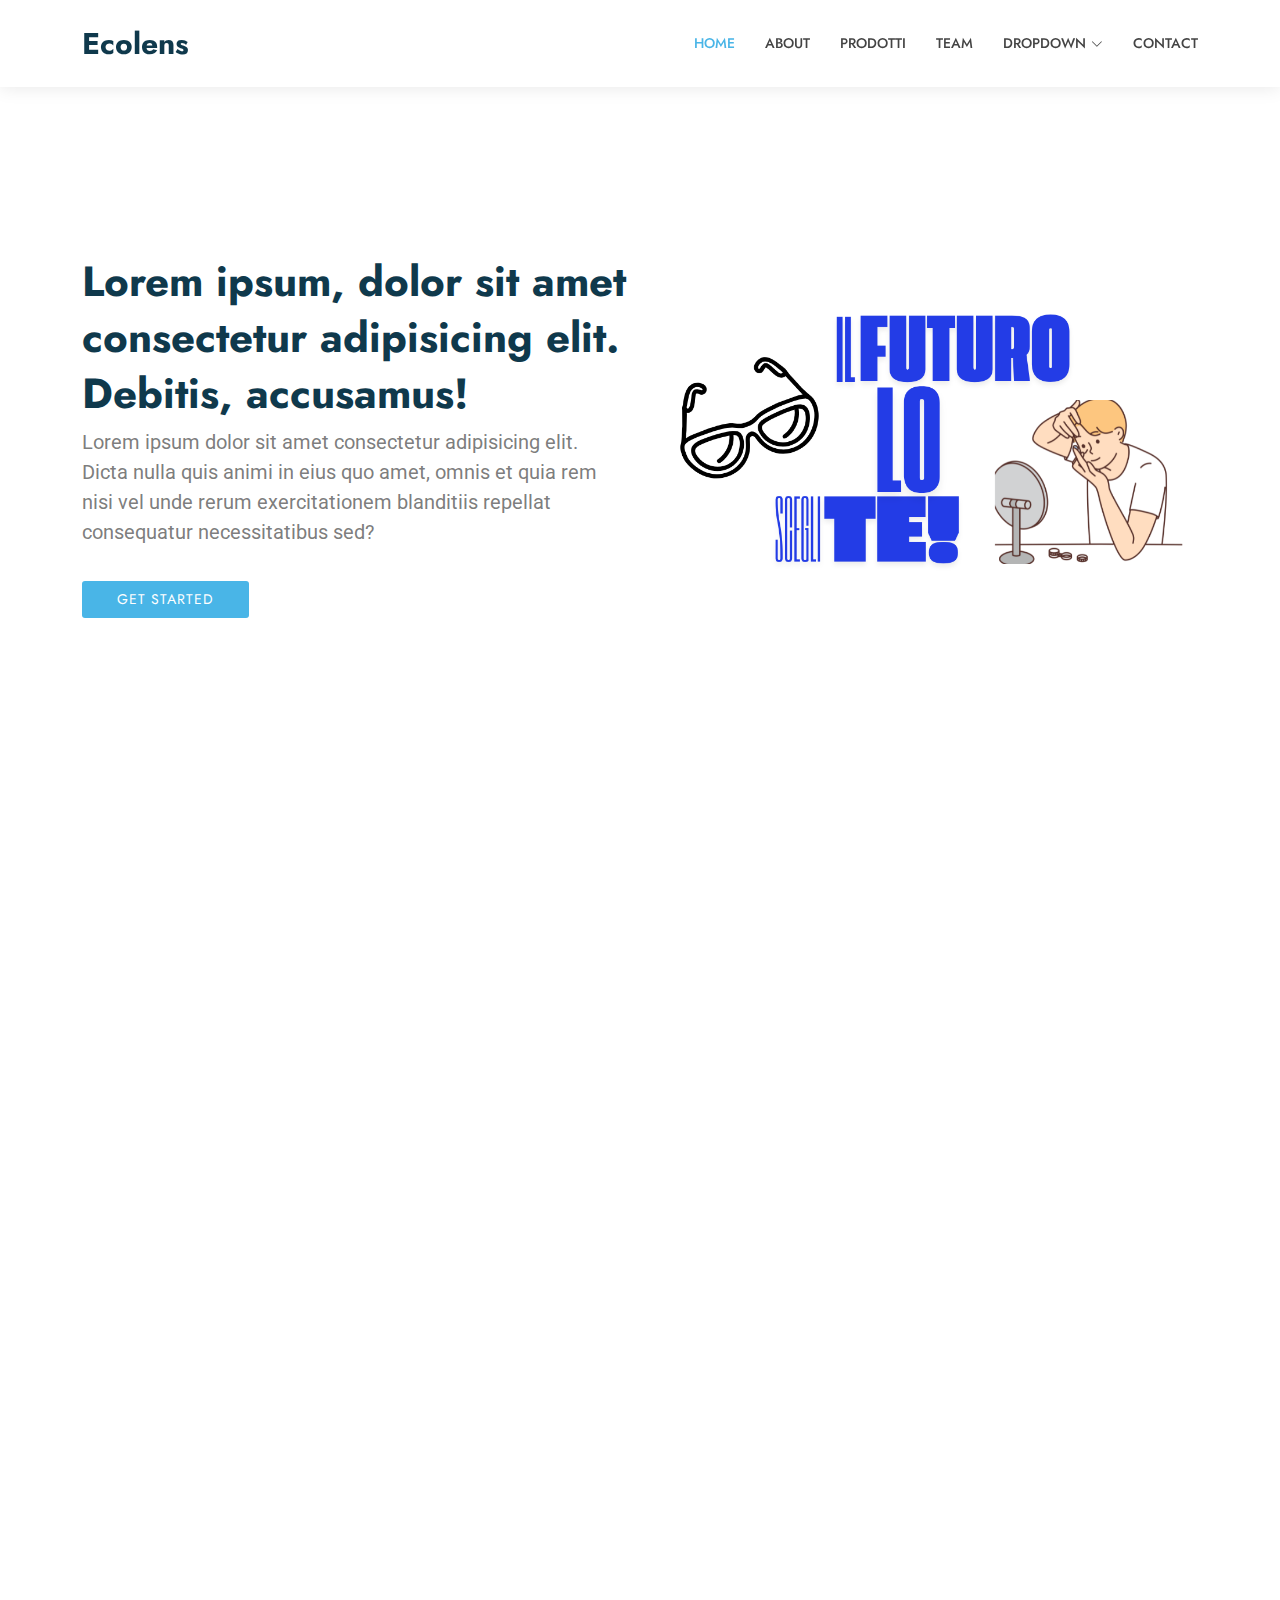
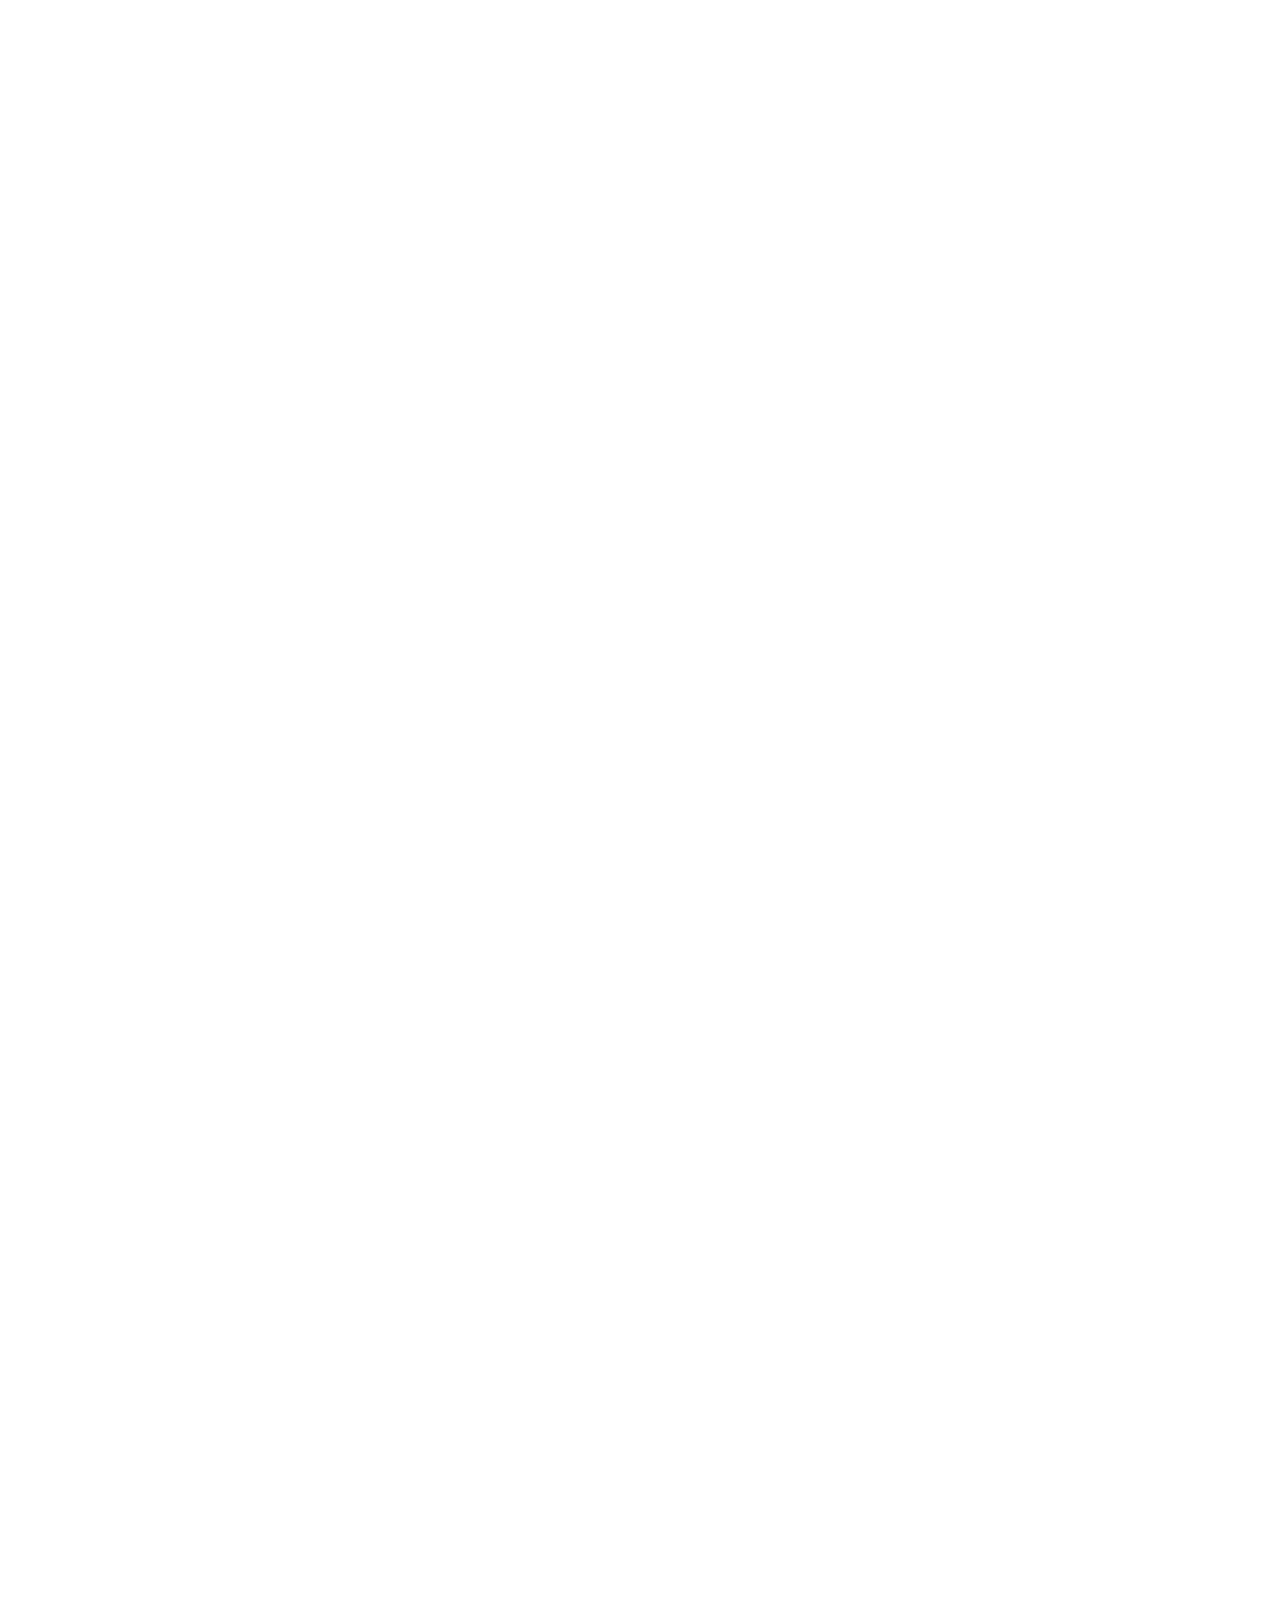
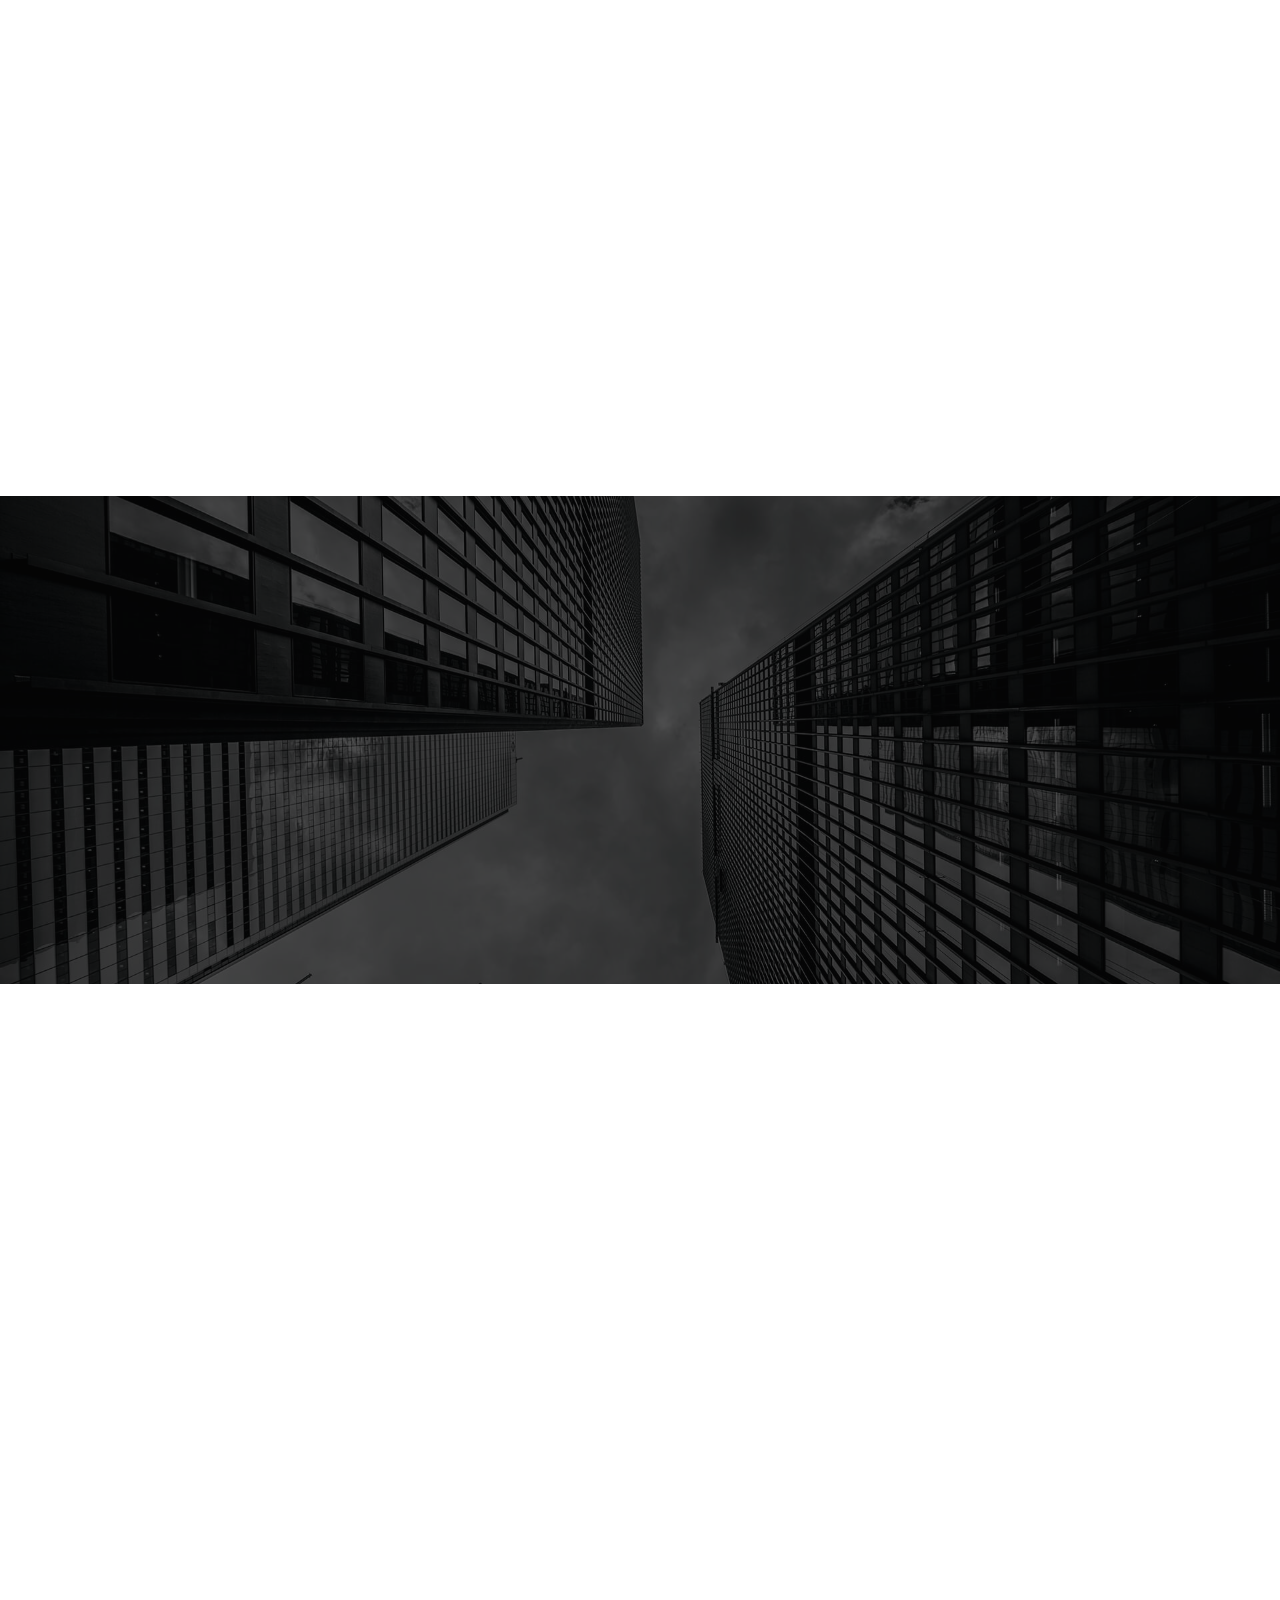
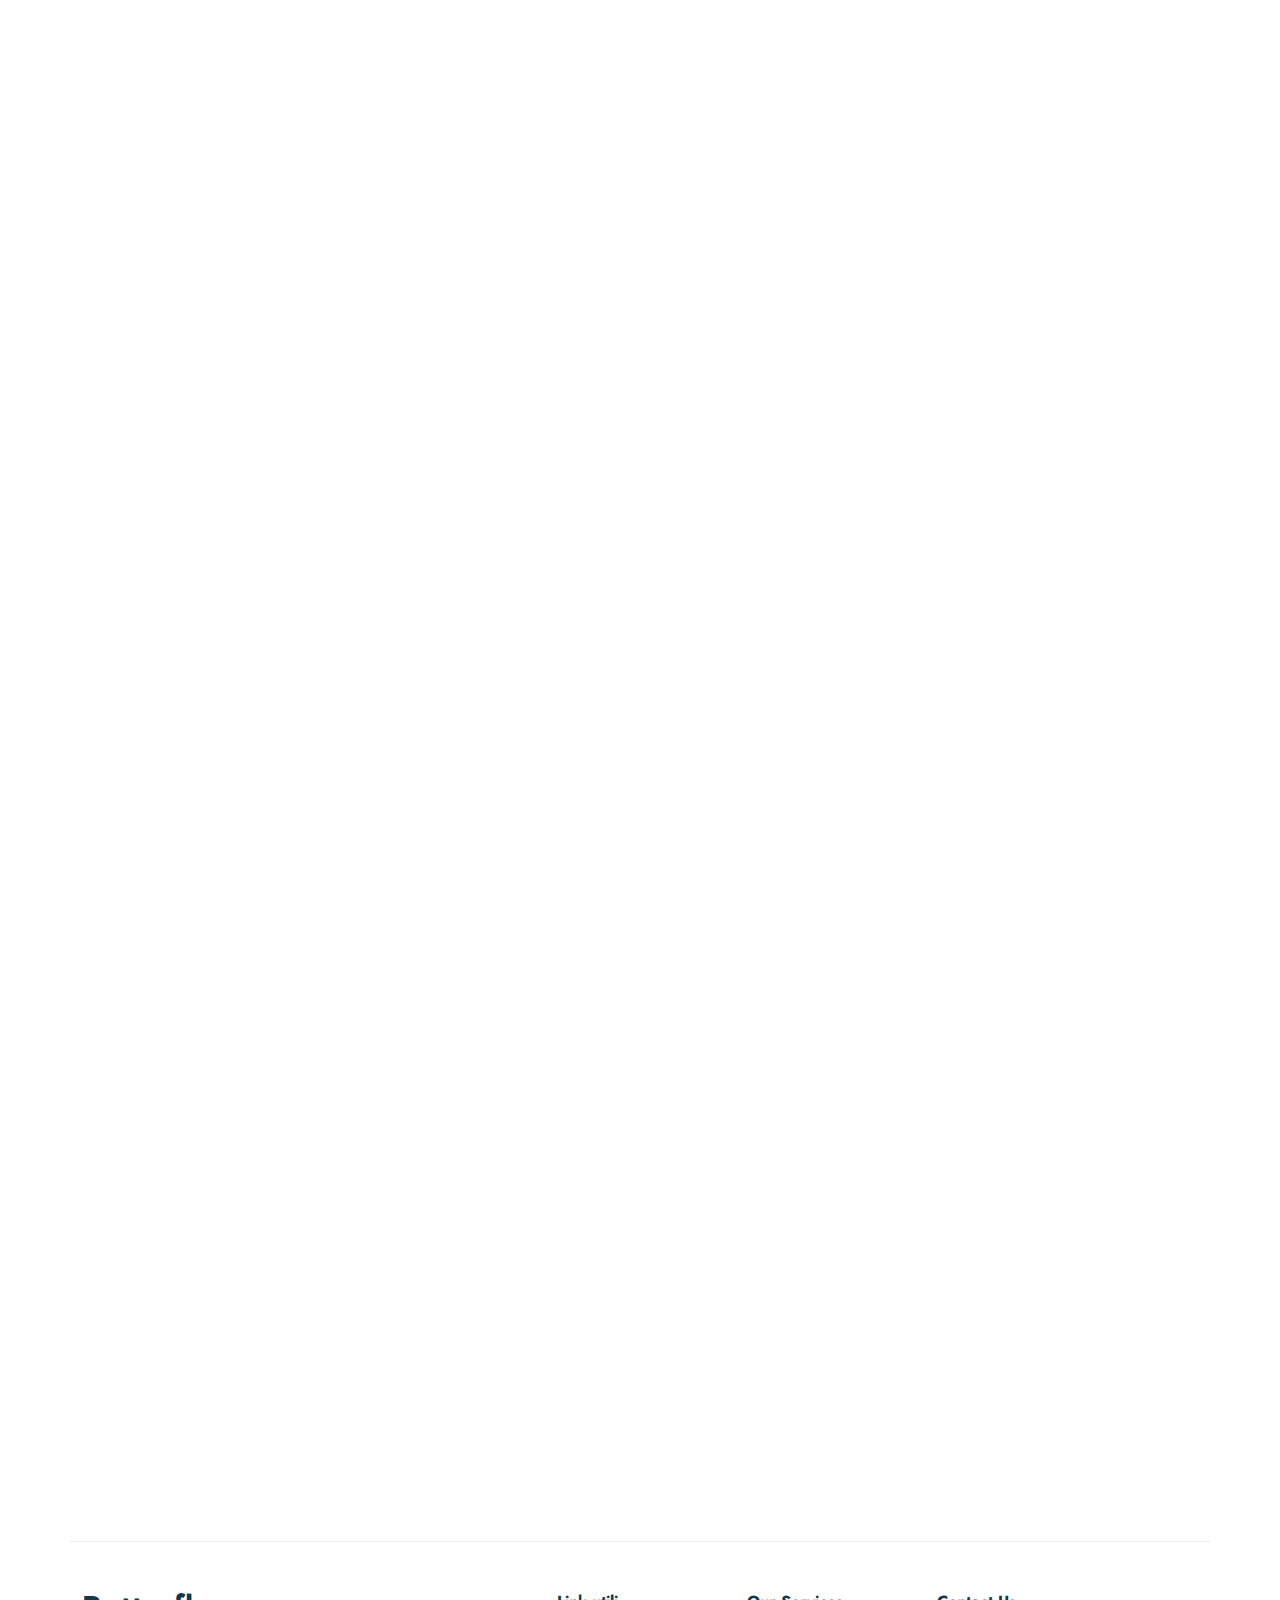
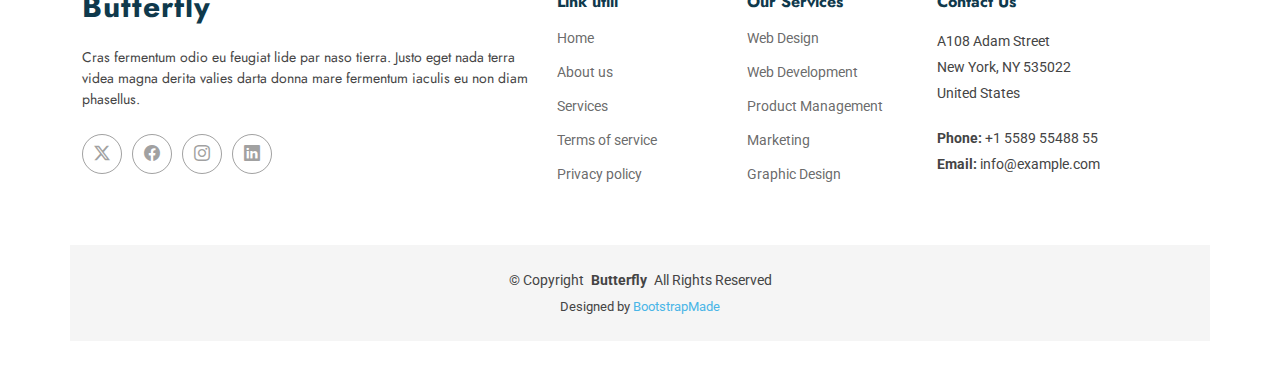
==== commit 50b40b59: "aggiustato sito" ====
--- a/index.html
+++ b/index.html
@@ -53,8 +53,7 @@
         <ul>
           <li><a href="#hero" class="active">Home</a></li>
           <li><a href="#about">About</a></li>
-          <li><a href="#services">Services</a></li>
-          <li><a href="#portfolio">Portfolio</a></li>
+          <li><a href="#portfolio">Prodotti</a></li>
           <li><a href="#team">Team</a></li>
           <li class="dropdown"><a href="#"><span>Dropdown</span> <i class="bi bi-chevron-down toggle-dropdown"></i></a>
             <ul>
@@ -240,99 +239,8 @@
 
     </section><!-- /Clients Section -->
 
-    <!-- Services Section -->
-    <section id="services" class="services section light-background">
-
-      <!-- Section Title -->
-      <div class="container section-title" data-aos="fade-up">
-        <h2>Services</h2>
-        <p>Necessitatibus eius consequatur ex aliquid fuga eum quidem sint consectetur velit</p>
-      </div><!-- End Section Title -->
-
-      <div class="container">
-
-        <div class="row gy-4">
-
-          <div class="col-lg-4 col-md-6" data-aos="fade-up" data-aos-delay="100">
-            <div class="service-item  position-relative">
-              <div class="icon">
-                <i class="bi bi-cash-stack" style="color: #0dcaf0;"></i>
-              </div>
-              <a href="service-details.html" class="stretched-link">
-                <h3>Nesciunt Mete</h3>
-              </a>
-              <p>Provident nihil minus qui consequatur non omnis maiores. Eos accusantium minus dolores iure perferendis tempore et consequatur.</p>
-            </div>
-          </div><!-- End Service Item -->
-
-          <div class="col-lg-4 col-md-6" data-aos="fade-up" data-aos-delay="200">
-            <div class="service-item position-relative">
-              <div class="icon">
-                <i class="bi bi-calendar4-week" style="color: #fd7e14;"></i>
-              </div>
-              <a href="service-details.html" class="stretched-link">
-                <h3>Eosle Commodi</h3>
-              </a>
-              <p>Ut autem aut autem non a. Sint sint sit facilis nam iusto sint. Libero corrupti neque eum hic non ut nesciunt dolorem.</p>
-            </div>
-          </div><!-- End Service Item -->
-
-          <div class="col-lg-4 col-md-6" data-aos="fade-up" data-aos-delay="300">
-            <div class="service-item position-relative">
-              <div class="icon">
-                <i class="bi bi-chat-text" style="color: #20c997;"></i>
-              </div>
-              <a href="service-details.html" class="stretched-link">
-                <h3>Ledo Markt</h3>
-              </a>
-              <p>Ut excepturi voluptatem nisi sed. Quidem fuga consequatur. Minus ea aut. Vel qui id voluptas adipisci eos earum corrupti.</p>
-            </div>
-          </div><!-- End Service Item -->
-
-          <div class="col-lg-4 col-md-6" data-aos="fade-up" data-aos-delay="400">
-            <div class="service-item position-relative">
-              <div class="icon">
-                <i class="bi bi-credit-card-2-front" style="color: #df1529;"></i>
-              </div>
-              <a href="service-details.html" class="stretched-link">
-                <h3>Asperiores Commodit</h3>
-              </a>
-              <p>Non et temporibus minus omnis sed dolor esse consequatur. Cupiditate sed error ea fuga sit provident adipisci neque.</p>
-              <a href="service-details.html" class="stretched-link"></a>
-            </div>
-          </div><!-- End Service Item -->
-
-          <div class="col-lg-4 col-md-6" data-aos="fade-up" data-aos-delay="500">
-            <div class="service-item position-relative">
-              <div class="icon">
-                <i class="bi bi-globe" style="color: #6610f2;"></i>
-              </div>
-              <a href="service-details.html" class="stretched-link">
-                <h3>Velit Doloremque</h3>
-              </a>
-              <p>Cumque et suscipit saepe. Est maiores autem enim facilis ut aut ipsam corporis aut. Sed animi at autem alias eius labore.</p>
-              <a href="service-details.html" class="stretched-link"></a>
-            </div>
-          </div><!-- End Service Item -->
-
-          <div class="col-lg-4 col-md-6" data-aos="fade-up" data-aos-delay="600">
-            <div class="service-item position-relative">
-              <div class="icon">
-                <i class="bi bi-clock" style="color: #f3268c;"></i>
-              </div>
-              <a href="service-details.html" class="stretched-link">
-                <h3>Dolori Architecto</h3>
-              </a>
-              <p>Hic molestias ea quibusdam eos. Fugiat enim doloremque aut neque non et debitis iure. Corrupti recusandae ducimus enim.</p>
-              <a href="service-details.html" class="stretched-link"></a>
-            </div>
-          </div><!-- End Service Item -->
-
-        </div>
-
-      </div>
-
-    </section><!-- /Services Section -->
+  
+      
 
     <!-- Portfolio Section -->
     <section id="portfolio" class="portfolio section">
@@ -349,10 +257,8 @@
 
           <ul class="portfolio-filters isotope-filters" data-aos="fade-up" data-aos-delay="100">
             <li data-filter="*" class="filter-active">All</li>
-            <li data-filter=".filter-app">App</li>
-            <li data-filter=".filter-product">Product</li>
-            <li data-filter=".filter-branding">Branding</li>
-            <li data-filter=".filter-books">Books</li>
+            <li data-filter=".filter-app">Ecolens Official &copy</li>
+            <li data-filter=".filter-product">Prototipi</li>
           </ul><!-- End Portfolio Filters -->
 
           <div class="row gy-4 isotope-container" data-aos="fade-up" data-aos-delay="200">
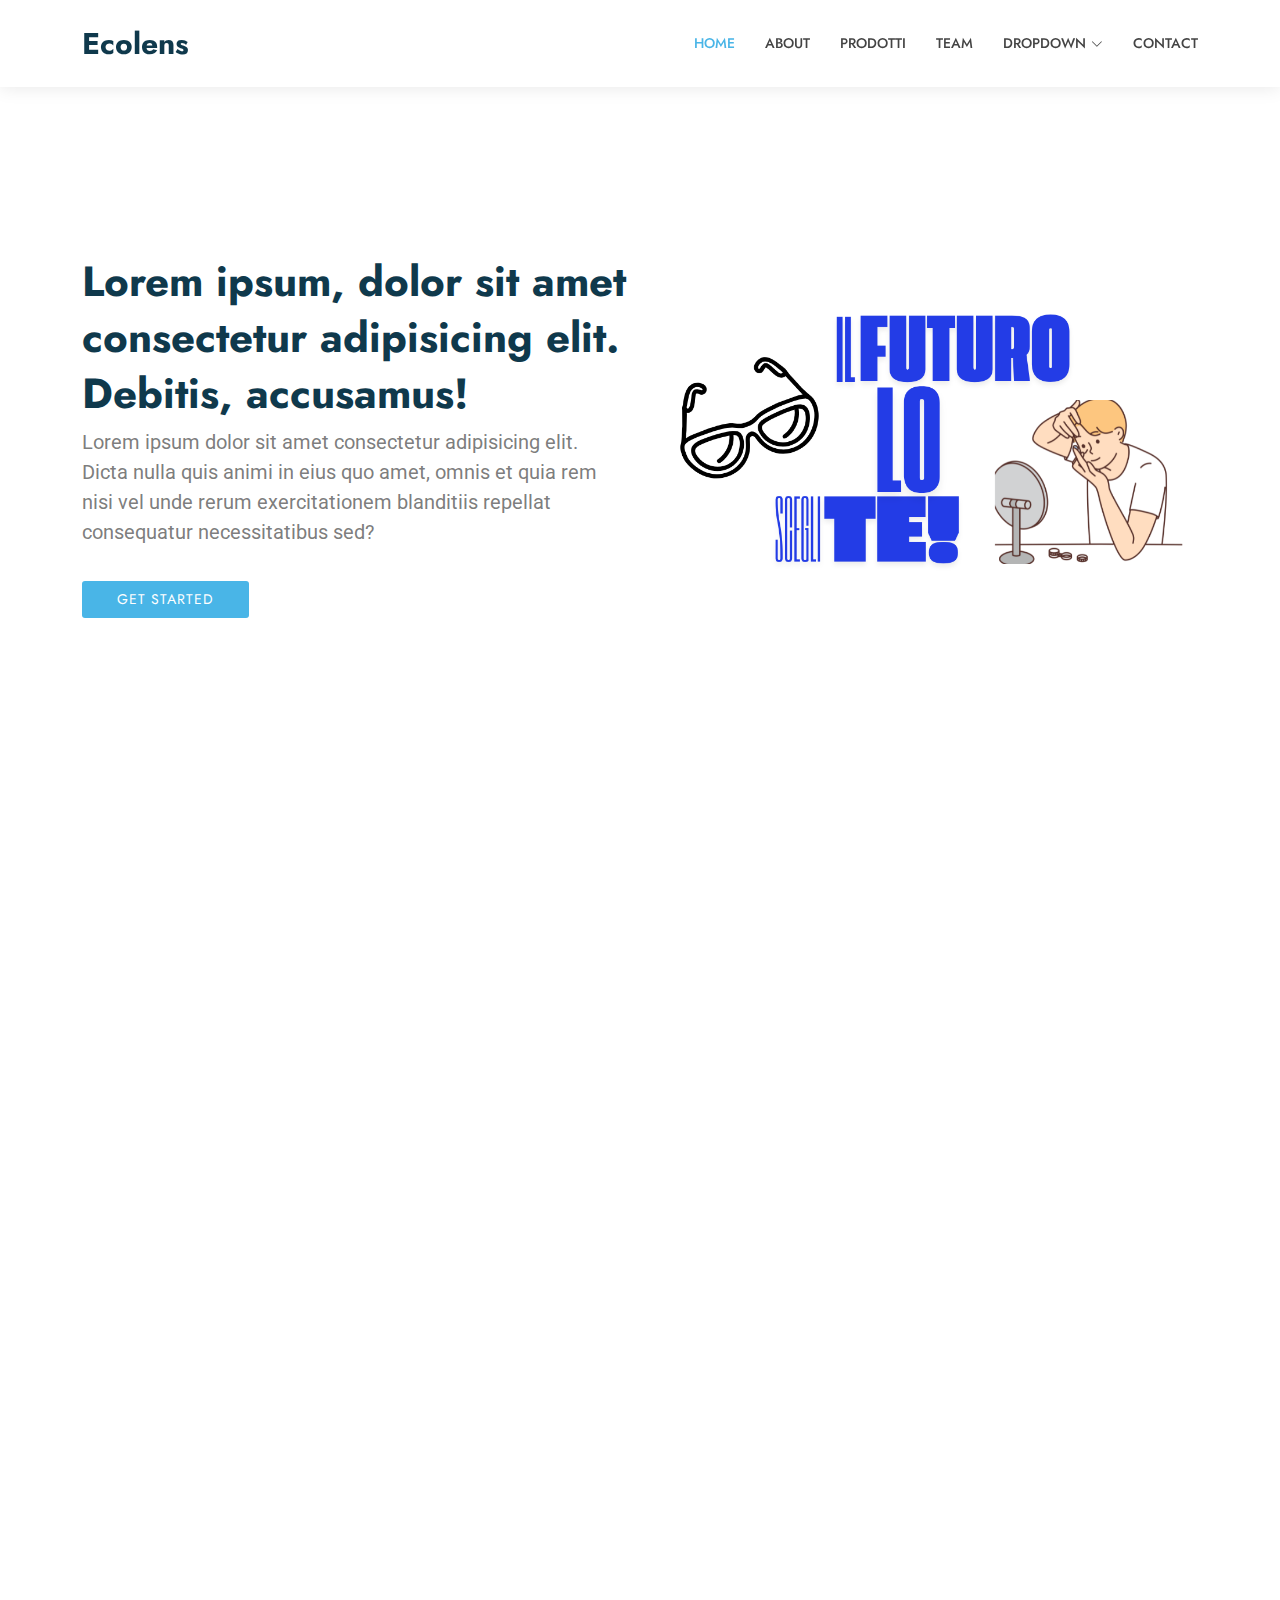
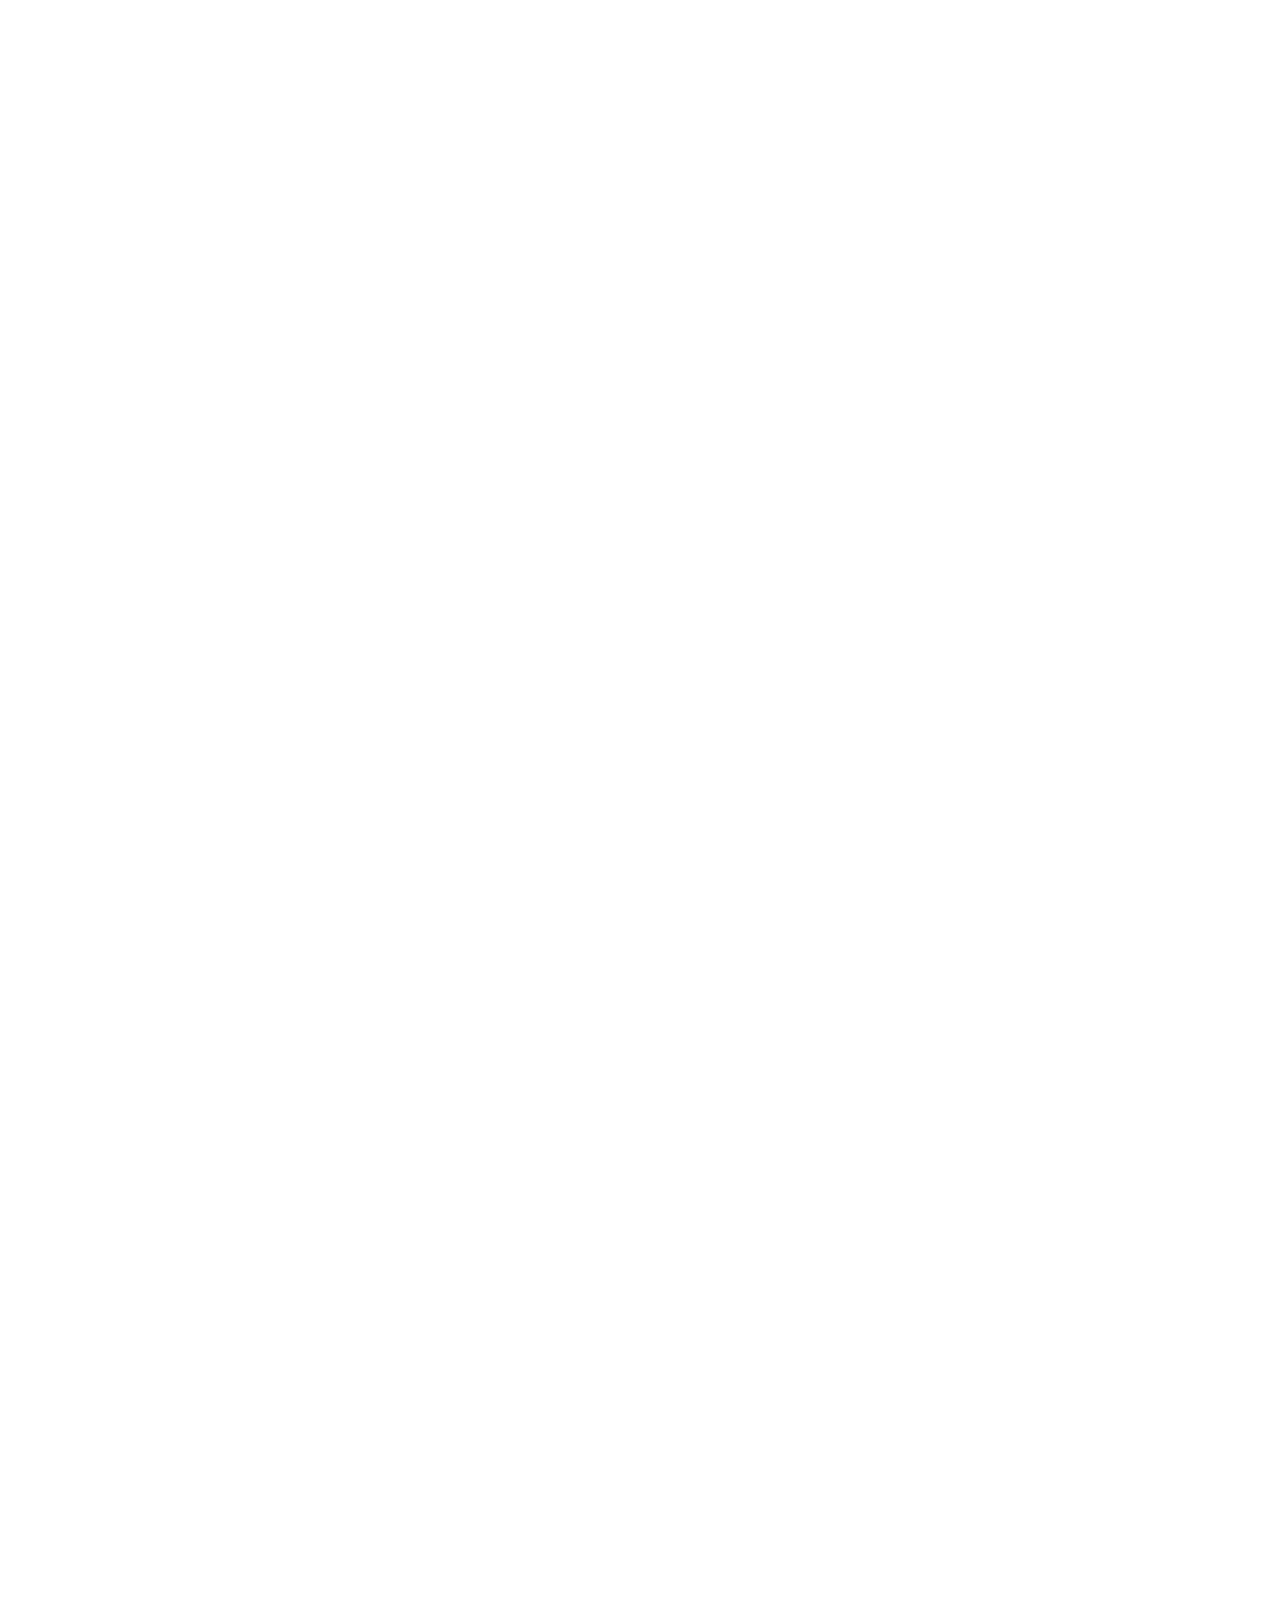
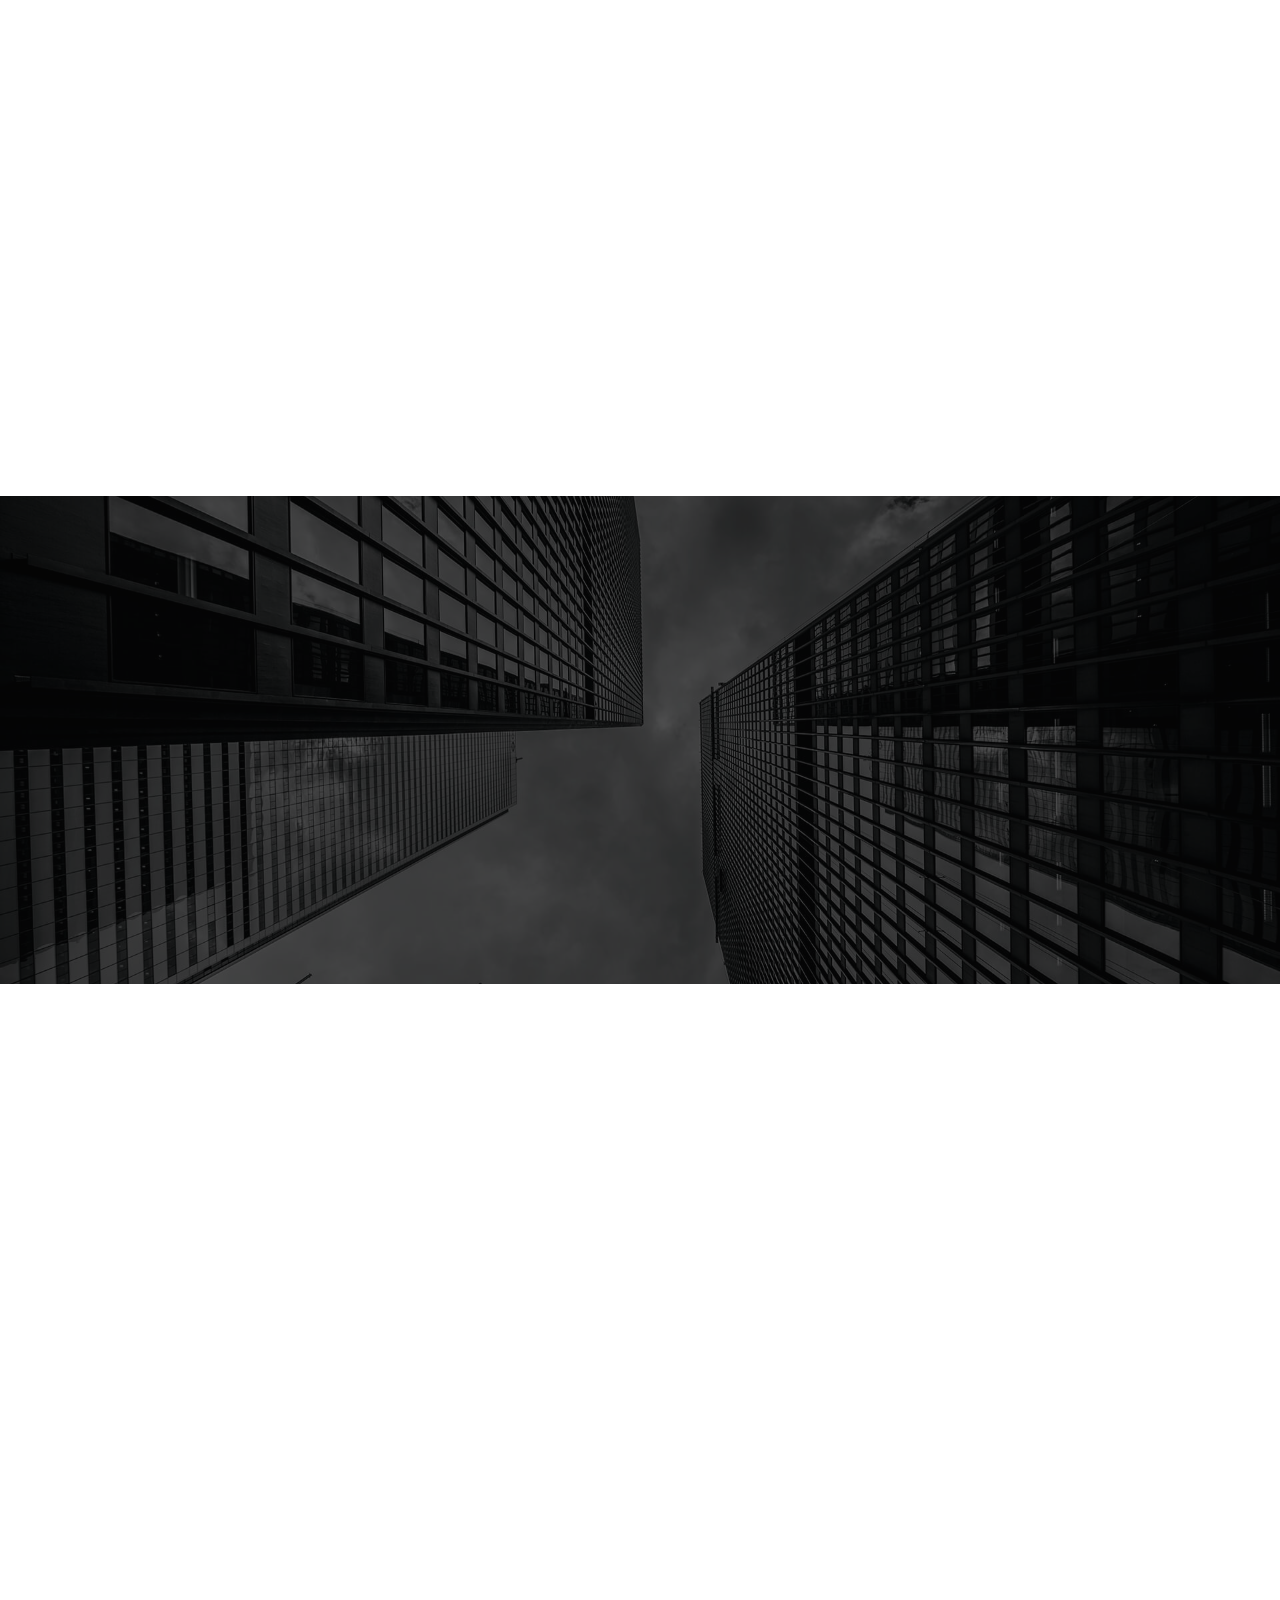
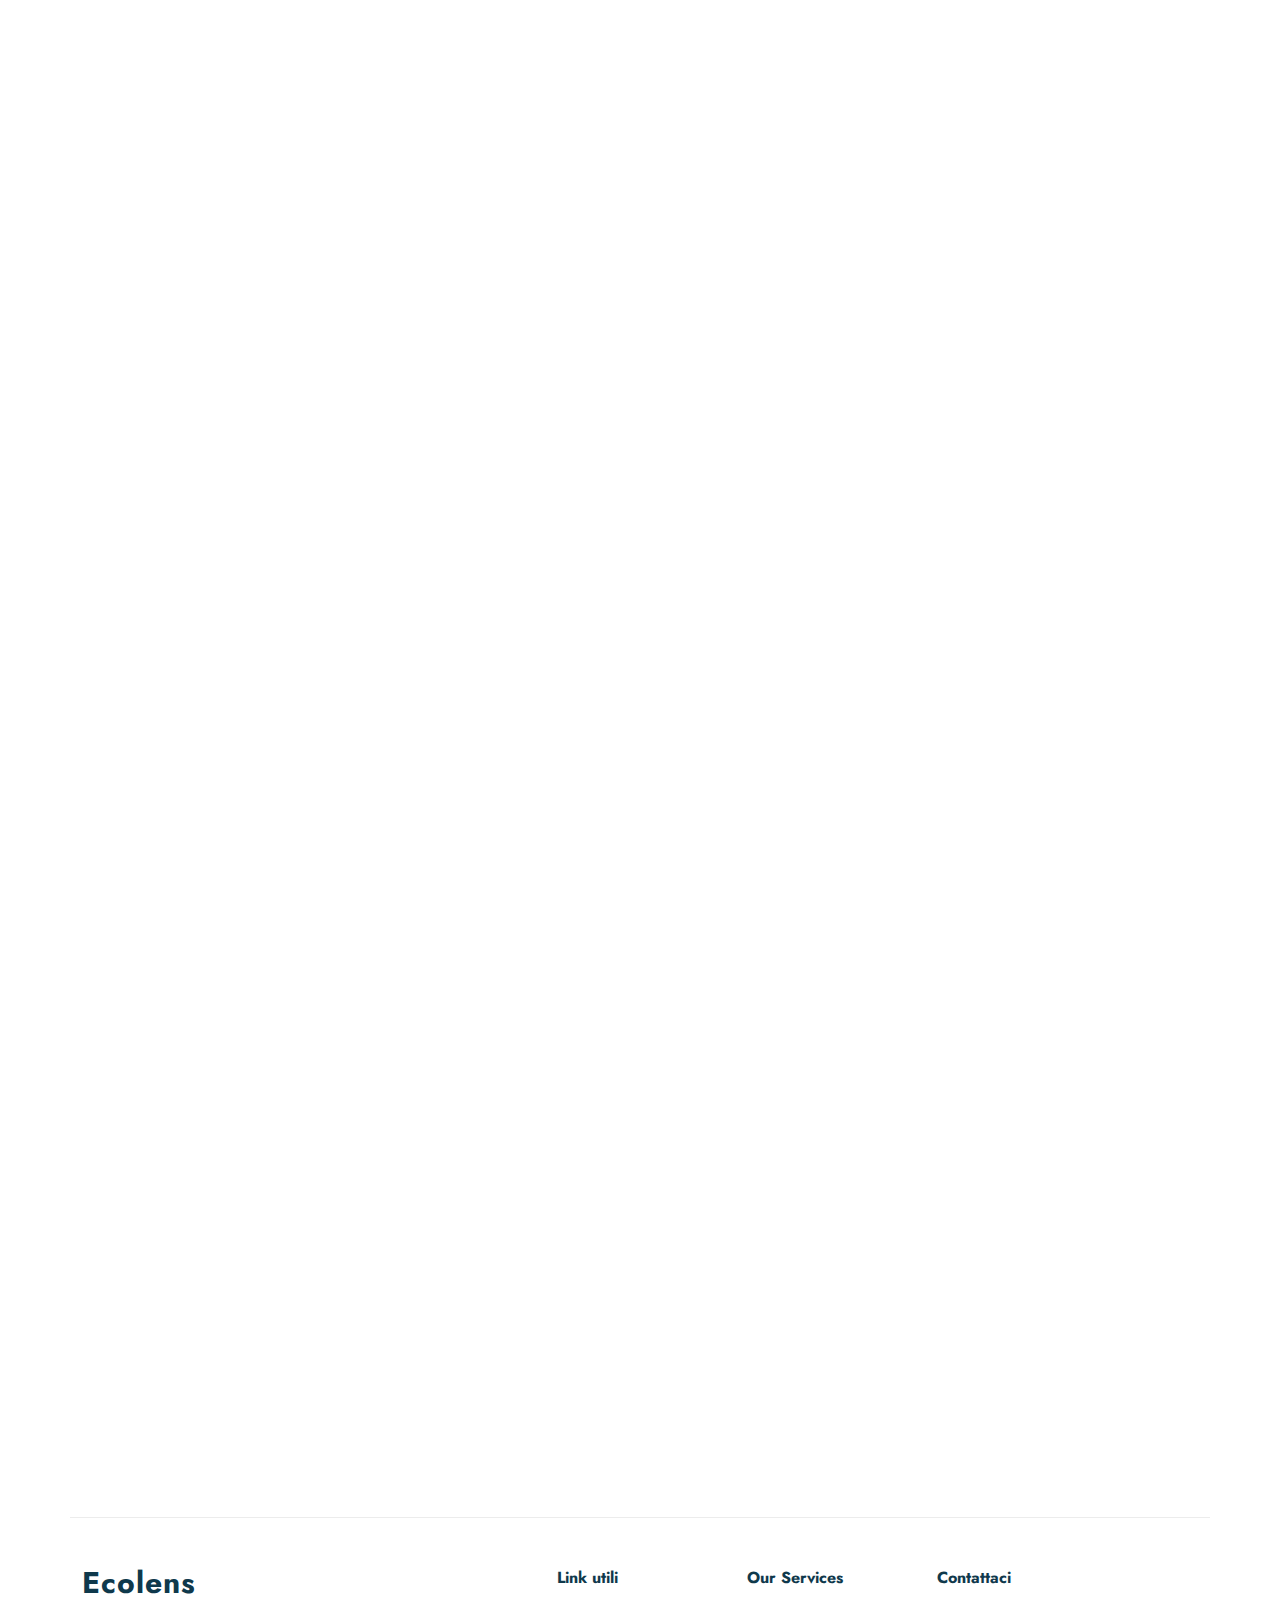
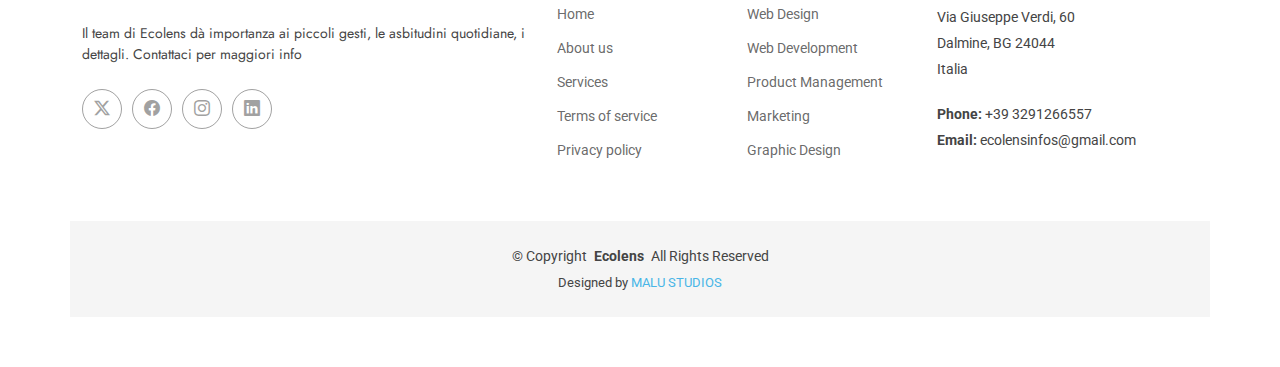
==== commit a82f6112: "footer" ====
--- a/index.html
+++ b/index.html
@@ -707,8 +707,8 @@
 
       <!-- Section Title -->
       <div class="container section-title" data-aos="fade-up">
-        <h2>Contact</h2>
-        <p>Necessitatibus eius consequatur ex aliquid fuga eum quidem sint consectetur velit</p>
+        <h2>Contatti</h2>
+        
       </div><!-- End Section Title -->
 
       <div class="container" data-aos="fade-up" data-aos-delay="100">
@@ -739,8 +739,8 @@
             <div class="info-item d-flex" data-aos="fade-up" data-aos-delay="500">
               <i class="bi bi-envelope flex-shrink-0"></i>
               <div>
-                <h3>Email Us</h3>
-                <p>info@example.com</p>
+                <h3>Contattaci via Email</h3>
+                <p></p>
               </div>
             </div><!-- End Info Item -->
 
@@ -792,9 +792,9 @@
       <div class="row gy-4">
         <div class="col-lg-5 col-md-12 footer-about">
           <a href="index.html" class="logo d-flex align-items-center">
-            <span class="sitename">Butterfly</span>
+            <span class="sitename">Ecolens</span>
           </a>
-          <p>Cras fermentum odio eu feugiat lide par naso tierra. Justo eget nada terra videa magna derita valies darta donna mare fermentum iaculis eu non diam phasellus.</p>
+          <p>Il team di Ecolens dà importanza ai piccoli gesti, le asbitudini quotidiane, i dettagli. Contattaci per maggiori info </p>
           <div class="social-links d-flex mt-4">
             <a href=""><i class="bi bi-twitter-x"></i></a>
             <a href=""><i class="bi bi-facebook"></i></a>
@@ -826,25 +826,25 @@
         </div>
 
         <div class="col-lg-3 col-md-12 footer-contact text-center text-md-start">
-          <h4>Contact Us</h4>
-          <p>A108 Adam Street</p>
-          <p>New York, NY 535022</p>
-          <p>United States</p>
-          <p class="mt-4"><strong>Phone:</strong> <span>+1 5589 55488 55</span></p>
-          <p><strong>Email:</strong> <span>info@example.com</span></p>
+          <h4>Contattaci</h4>
+          <p>Via Giuseppe Verdi, 60</p>
+          <p>Dalmine, BG 24044</p>
+          <p>Italia</p>
+          <p class="mt-4"><strong>Phone:</strong> <span>+39 3291266557</span></p>
+          <p><strong>Email:</strong> <span>ecolensinfos@gmail.com</span></p>
         </div>
 
       </div>
     </div>
 
     <div class="container copyright text-center mt-4">
-      <p>© <span>Copyright</span> <strong class="px-1 sitename">Butterfly</strong> <span>All Rights Reserved</span></p>
+      <p>© <span>Copyright</span> <strong class="px-1 sitename">Ecolens</strong> <span>All Rights Reserved</span></p>
       <div class="credits">
         <!-- All the links in the footer should remain intact. -->
         <!-- You can delete the links only if you've purchased the pro version. -->
         <!-- Licensing information: https://bootstrapmade.com/license/ -->
         <!-- Purchase the pro version with working PHP/AJAX contact form: [buy-url] -->
-        Designed by <a href="https://bootstrapmade.com/">BootstrapMade</a>
+        Designed by <a href="">MALU STUDIOS</a>
       </div>
     </div>
 
